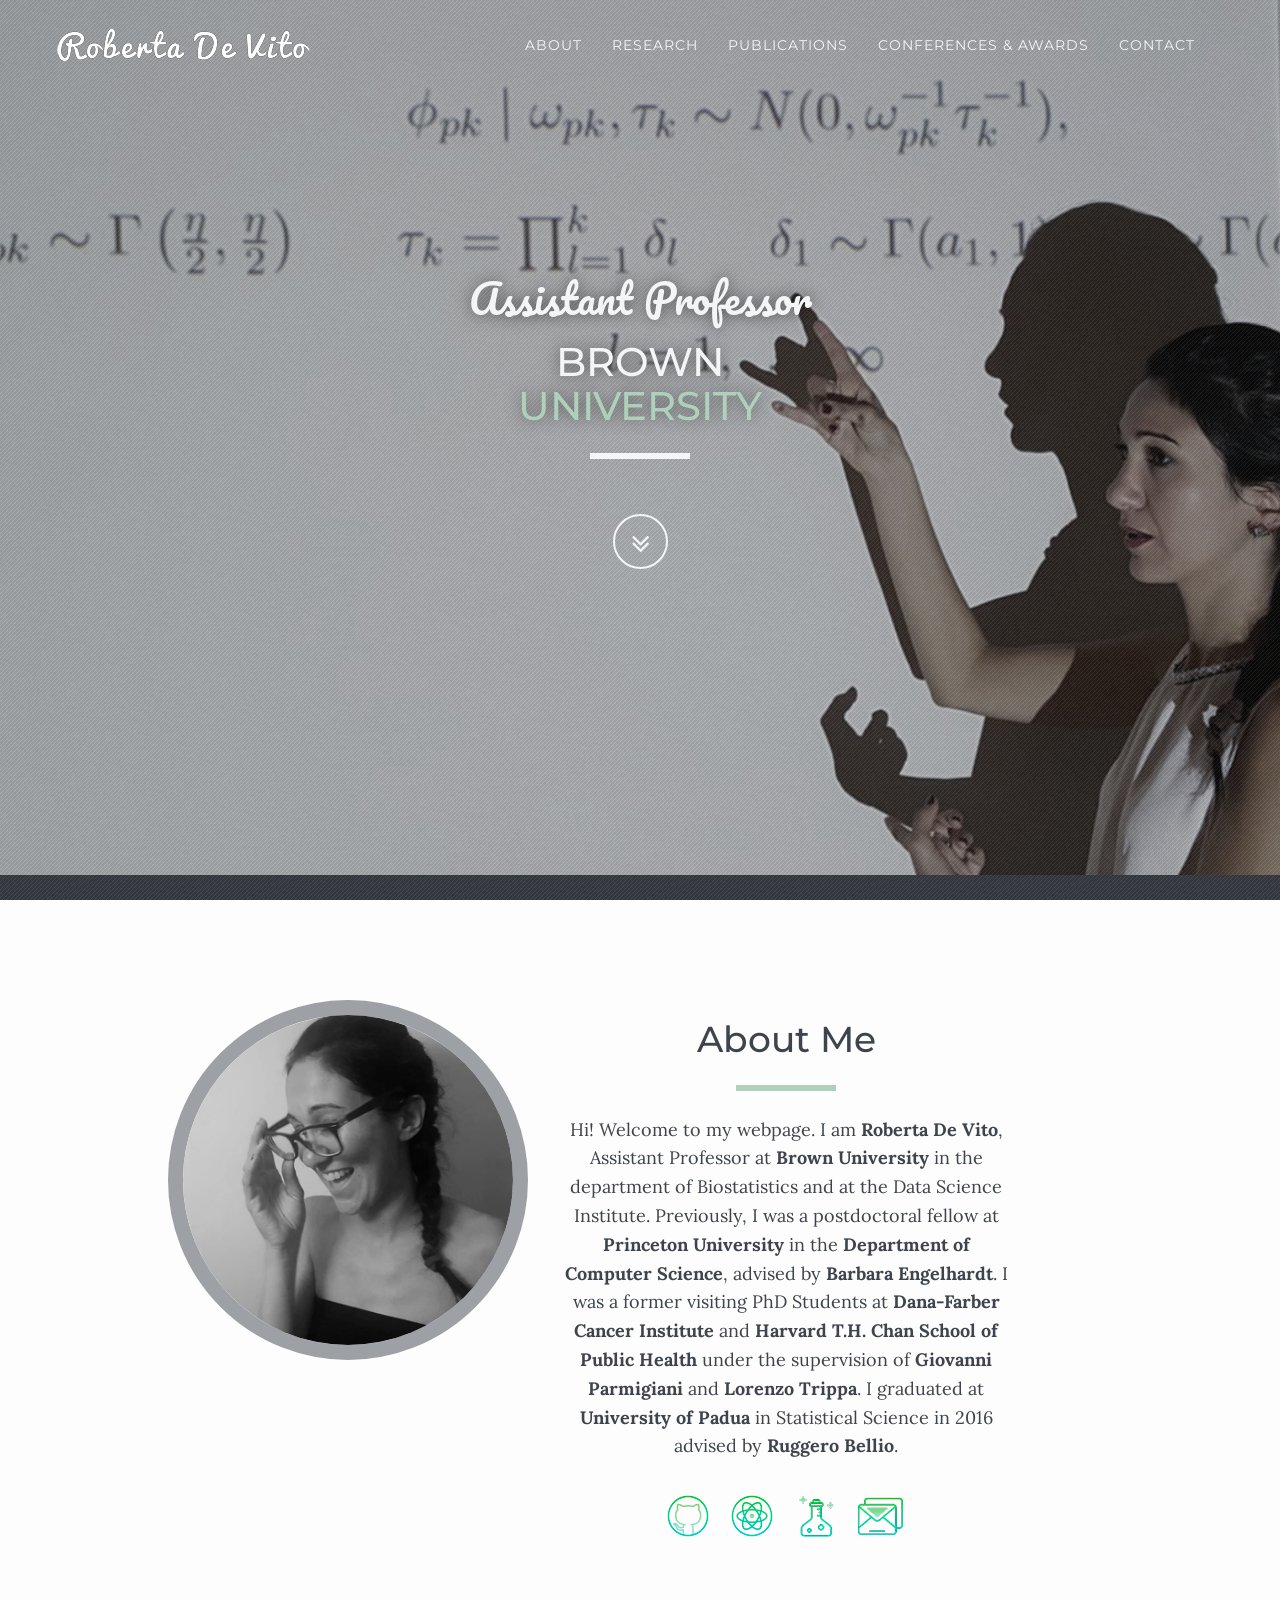
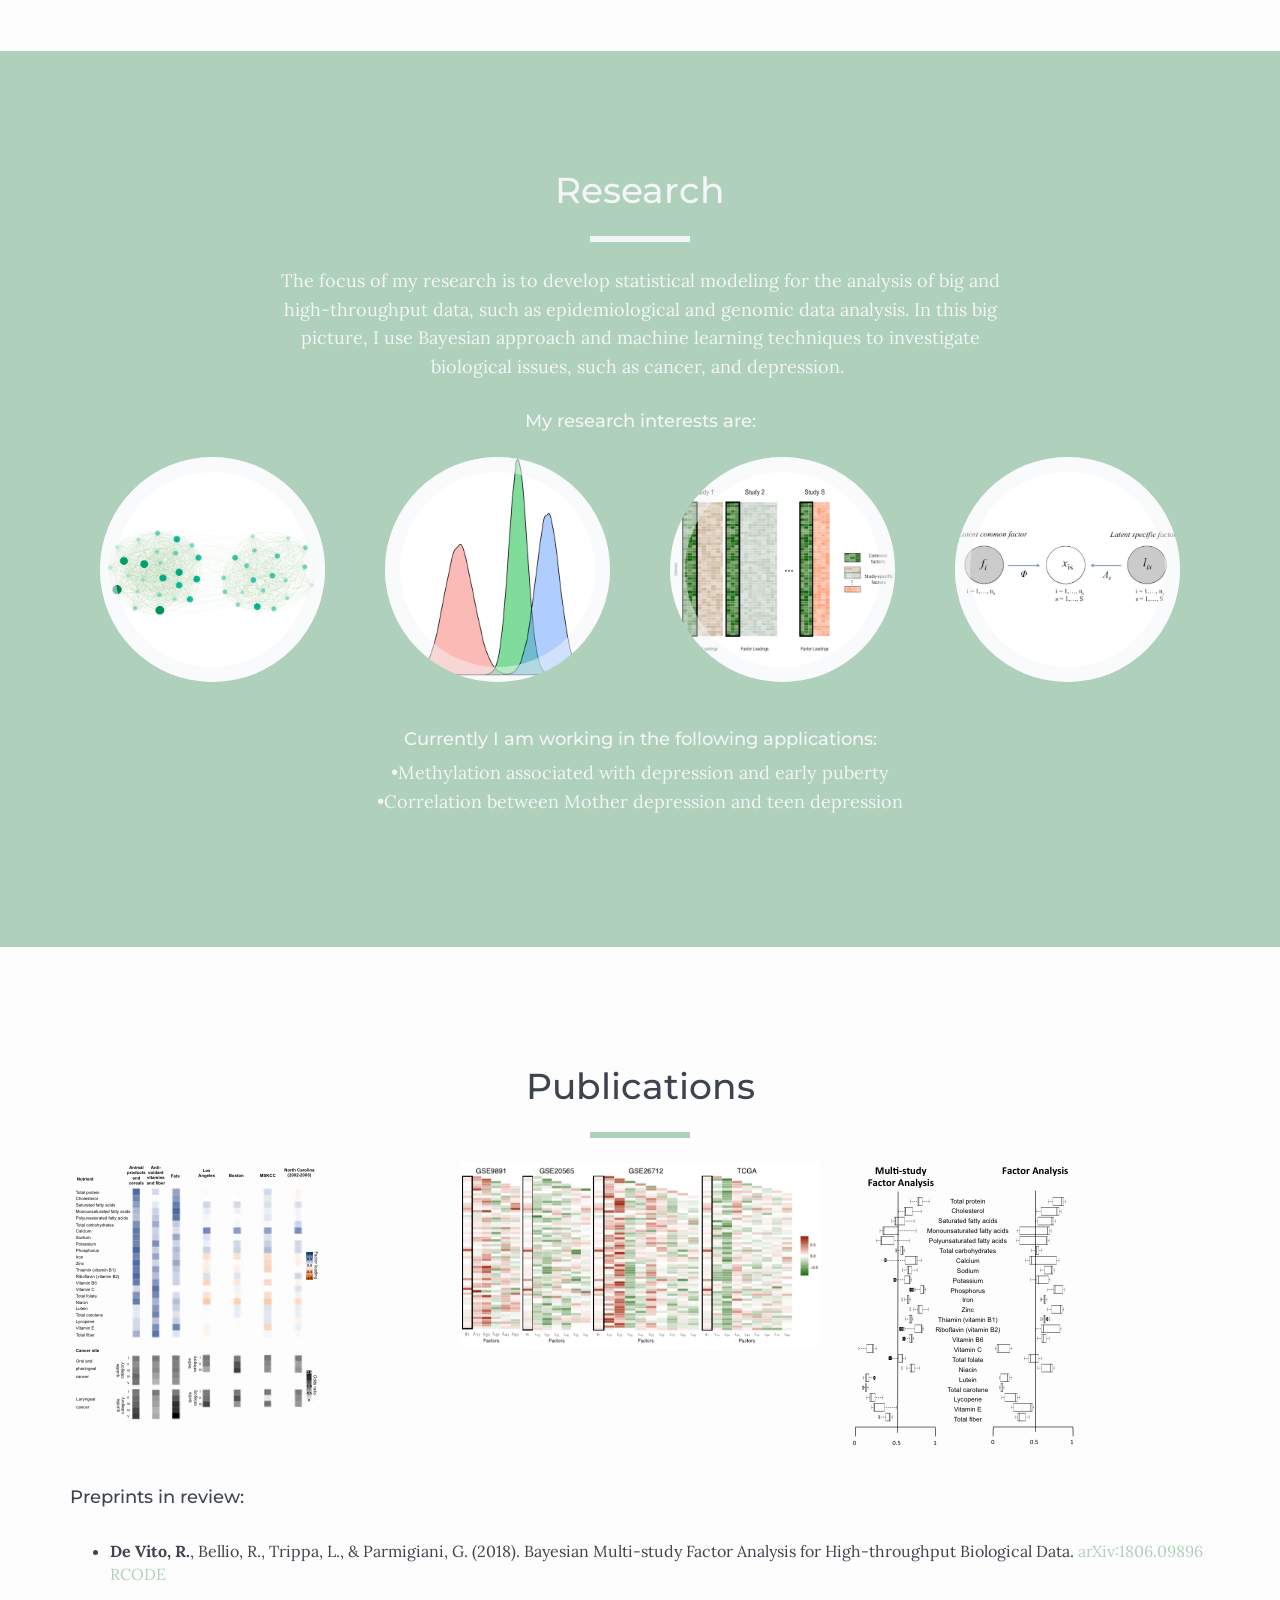
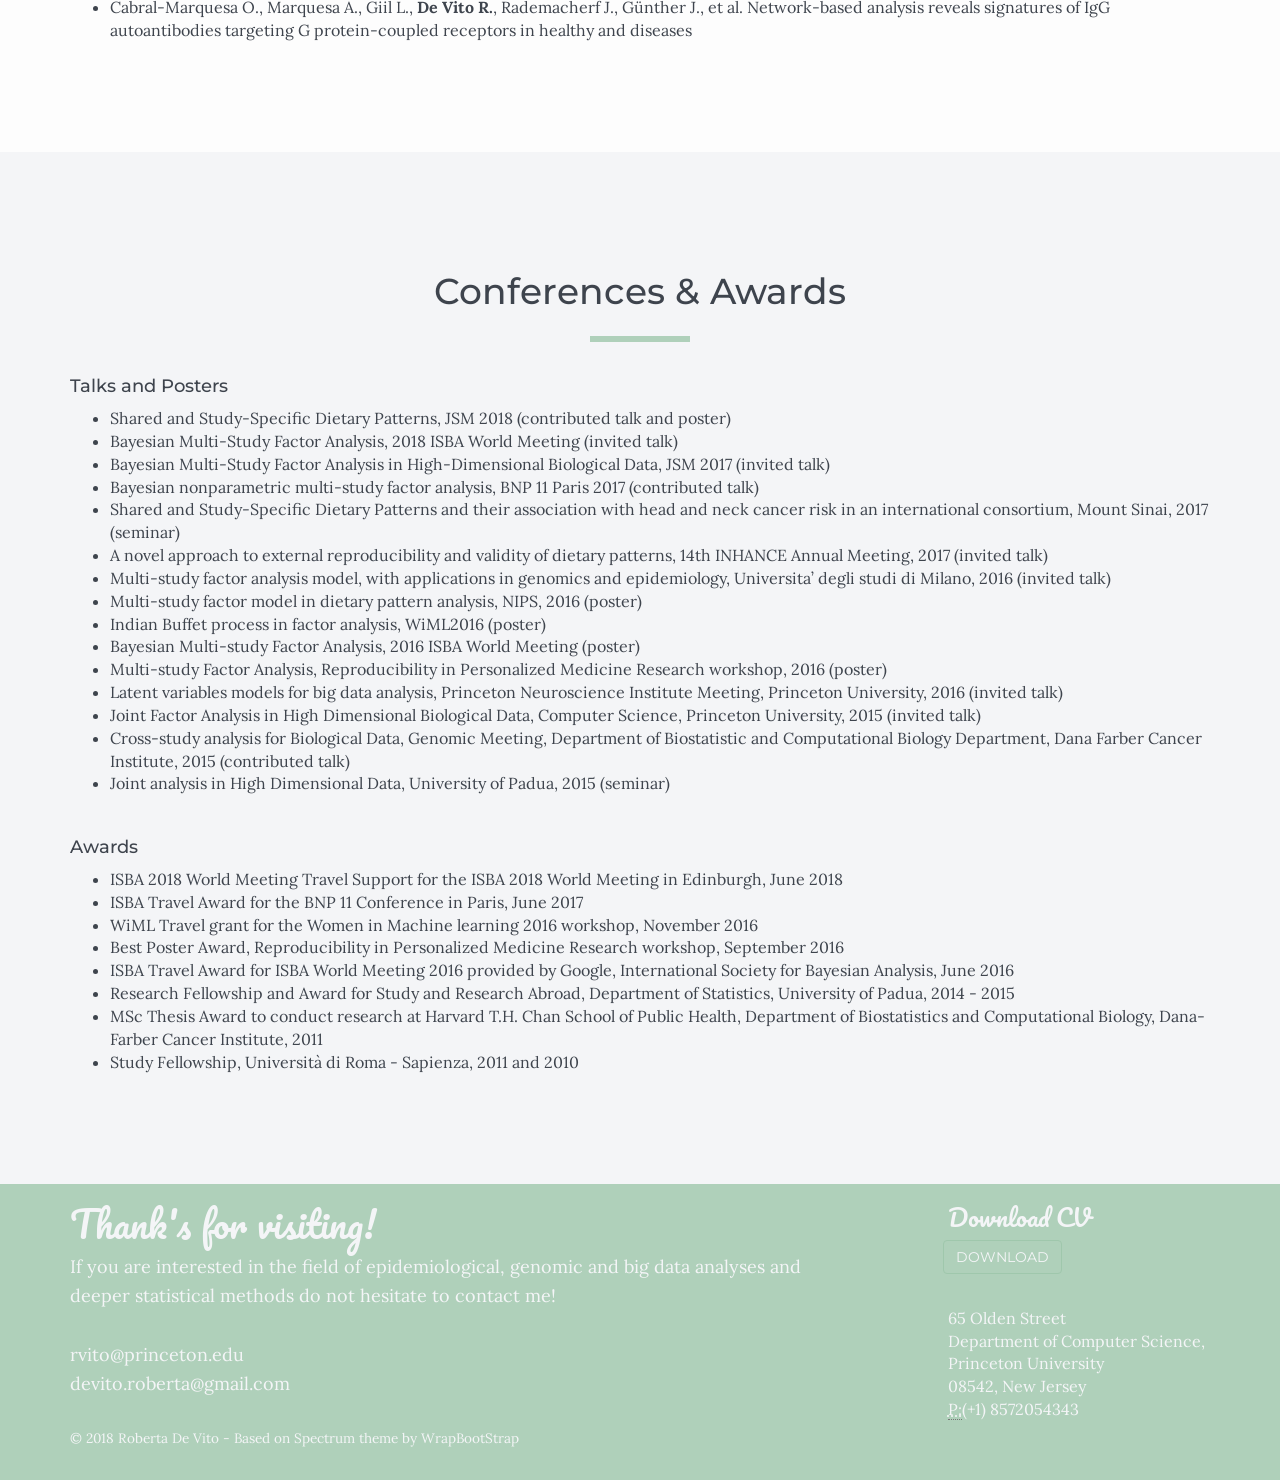
==== index.html @ c2907e1c "Update index.html change about me" ====
<!DOCTYPE html>
<html lang="en">
<head>

    <meta charset="utf-8">
    <meta name="viewport" content="width=device-width, initial-scale=1, maximum-scale=1, user-scalable=no">
    <meta name="description" content="">
    <meta name="author" content="">

    <title>Roberta De Vito</title>

    <!-- Bootstrap Core CSS -->
    <link href="assets/css/bootstrap/bootstrap.min.css" rel="stylesheet" type="text/css">

    <!-- Fonts -->
    <link href="assets/css/plugins/font-awesome/css/font-awesome.min.css" rel="stylesheet" type="text/css">
    <link href='http://fonts.googleapis.com/css?family=Lora:400,700,400italic,700italic' rel='stylesheet' type='text/css'>
    <link href='http://fonts.googleapis.com/css?family=Montserrat:400,700' rel='stylesheet' type='text/css'>
    <link href='http://fonts.googleapis.com/css?family=Pacifico' rel='stylesheet' type='text/css'>

    <!-- Retina Images Plugin -->
    <script src="assets/js/plugins/retina/retina.min.js"></script>
    
    <!-- Plugin CSS -->
    <link href="assets/css/plugins/hover/hover.min.css" rel="stylesheet">
    <link href="assets/css/plugins/owl.carousel/owl.carousel.css" rel="stylesheet">
    <link href="assets/css/plugins/owl.carousel/owl.theme.css" rel="stylesheet">
    <link href="assets/css/plugins/owl.carousel/owl.transitions.css" rel="stylesheet">
    <link href="assets/css/plugins/jquery.fs.wallpaper/jquery.fs.wallpaper.css" rel="stylesheet">
    <link href="assets/css/plugins/magnific-popup/magnific-popup.css" rel="stylesheet">

    <!-- Spectrum CSS -->
    <!-- Note: spectrum.css is the default blue theme. To use another theme, uncomment the one you want and delete the rest, including the default spectrum.css! -->
    <link href="assets/css/spectrum-seafoam.css" rel="stylesheet">

    <!-- HTML5 shim and Respond.js IE8 support of HTML5 elements and media queries -->
    <!--[if lt IE 9]>
      <script src="assets/js/html5shiv.js"></script>
      <script src="assets/js/respond.min.js"></script>
    <![endif]-->

</head>

<body id="page-top" data-spy="scroll" data-target=".navbar-fixed-top">

    <div id="wrapper">

        <nav class="navbar navbar-dark navbar-fixed-top" role="navigation">
            <div class="container">
                <div class="navbar-header page-scroll">
                    <button type="button" class="navbar-toggle" data-toggle="collapse" data-target=".navbar-main-collapse">
                        <i class="fa fa-bars"></i>
                    </button>
                    <a class="navbar-brand" href="#page-top">
                        <span class="logo">
                            <img src="assets/img/RobertaDeVito_Logo.png" alt="">
                        </span>
                    </a>
                </div>

                <!-- Collect the nav links, forms, and other content for toggling -->
                <div class="collapse navbar-collapse navbar-right navbar-main-collapse">
                    <ul class="nav navbar-nav">
                        <!-- Hidden li included to remove active class from about link when scrolled up past about section -->
                        <li class="hidden">
                            <a href="#page-top"></a>
                        </li>
                        <li class="page-scroll">
                            <a href="#about">About</a>
                        </li>
                        <li class="page-scroll">
                            <a href="#Research">Research</a>
                        </li>
                        <li class="page-scroll">
                            <a href="#Publications">Publications</a>
                        </li>
                        <li class="page-scroll">
                            <a href="#Conferences">Conferences & Awards</a>
                        </li>
                        <li class="page-scroll">
                            <a href="#contact">Contact</a>
                        </li>
                    </ul>
                </div>
                <!-- /.navbar-collapse -->
            </div>
            <!-- /.container -->
        </nav>

        <header class="intro-img intro-dark-bg" style="background-image: url(assets/img/RobertaDeVito_Home.jpg)" data-stellar-background-ratio="0.5">
            <div class="overlay"></div>
            <div class="intro-body" data-scrollreveal="move 0">
                <div class="container">
                    <div class="intro-welcome">Assistant Professor</div>
                    <br>
                    <h4 class="brand-heading"<span class="text-primary">Brown<br><span class="text-primary">University</span></h4>
                    <hr class="light">
                    <div class="carousel slide" data-ride="carousel">
                        <div class="carousel-inner">
                        </div>
                    </div>
                    <div class="page-scroll" data-scrollreveal="enter bottom after .6s">
                        <a href="#about" class="btn btn-scroll-light sink">
                            <i class="fa fa-angle-double-down below bottom center" aria-hidden="true">
                            </i>
                        </a>
                    </div>
                </div>
            </div>
        </header>

        <section id="about" class="about-2 bg-lighter">
            <div class="container">
                <div class="row" data-scrollreveal="enter left">
                    <div class="col-lg-4 col-lg-offset-1">
                        <img src="assets/img/RobertaDeVito_About.jpg" class="img-circle img-responsive img-centered dark-faded-border" alt="">
                    </div>
                    <div class="col-lg-5 text-center" data-scrollreveal="enter right">
                        <h2>About Me</h2>
                        <hr class="primary">
                        <p>Hi! Welcome to my webpage. I am <strong>Roberta De Vito</strong>, Assistant Professor at <strong>Brown University</strong> in the department of Biostatistics and at the Data Science Institute.<span class="Apple-converted-space">&nbsp;</span>Previously, I was a postdoctoral fellow at <strong>Princeton University</strong> in the <strong>Department of Computer Science</strong>, advised by <strong>Barbara Engelhardt</strong>.<span class="Apple-converted-space">&nbsp;</span>I was a former visiting PhD Students at <strong>Dana-Farber Cancer Institute</strong> and <strong>Harvard T.H. Chan School of Public Health</strong> under the supervision of <strong>Giovanni Parmigiani</strong> and <strong>Lorenzo Trippa</strong>.&nbsp;I graduated at <strong>University of Padua</strong> in Statistical Science in 2016 advised by <strong>Ruggero Bellio</strong>.</p>
                        <ul class="list-inline">
                            <li>
                                <a href="https://github.com/rdevito" target="_blank" rel="noopener"><img src="assets/img/Social Icons/icons8-github-50.png"/>
                                </a>
                            </li>
                            <li>
                                 <a href=" https://scholar.google.com/citations?hl=en&user=kxIAszkAAAAJ&view_op=list_works&gmla=AJsN-F6x5SF5dMn3B_jY3jmFe4JKlYK6yXjjvukzVjtoPGLghFYUNIM34_-dKAc-Q_QT3O4Nr_roDjX3Ah2K6p_CHR-PX59YK14986GeO7QDOeGHONb9ydQ" target="_blank" rel="noopener"><img src="assets/img/Social Icons/icons8-google-scholar-50.png"/>
                                </a>
                            </li>
                            <li>
                                 <a href=" https://www.google.com/amp/s/www.researchgate.net/profile/Roberta_De_Vito3/amp" target="_blank" rel="noopener"><img src="assets/img/Social Icons/icons8-test-tube-50.png"/>
                                </a>
                            </li>
                            <li>
                                 <a href="mailto:devito.roberta@gmail.com?Subject=Hello%20Roberta" target="_blank" rel="noopener"><img src="assets/img/Social Icons/icons8-secured-letter-50.png"/>
                                </a>
                            </li>
                        </ul>
                    </div>
                </div>
            </div>
        </section>

        <section id="Research" class="about-1 bg-primary">
            <div class="container">
                <div class="row">
                    <div class="col-lg-12 text-center">
                        <h2>Research</h2>
                        <hr class="light">
                    </div>
                </div>
                <div class="row">
                    <div class="col-lg-8 col-lg-offset-2 text-center">
                        <p>The focus of my research is to develop statistical modeling for the analysis of big and high-throughput data, such as epidemiological and genomic data analysis. In this big picture, I use Bayesian approach and machine learning techniques to investigate biological issues, such as cancer, and depression.<span class="Apple-converted-space">&nbsp;</span></p>
                        <h4 style="text-align: center;">My research interests are:</h4>
                    </div>
                </div>
                <div class="row">
                    <div class="col-lg-12">
                        <div id="about-1-carousel" class="text-center">
                            <div class="item about-img-1">
                                <div class="info">
                                    <!-- Mobile Fallback Image -->
                                    <img class="img-responsive img-circle visible-xs" src="assets/img/RobertaDeVito_MachineLearning.jpg" alt="">
                                    <!-- Name / Position / Social Links -->
                                    <h3>Machine Learning</h3>
                                </div>
                            </div>
                            <div class="item about-img-2">
                                <div class="info">
                                    <!-- Mobile Fallback Image -->
                                    <img class="img-responsive img-circle visible-xs" src="assets/img/RobertaDeVito_Bayesian_Analysis.jpg" alt="">
                                    <!-- Name / Position / Social Links -->
                                    <h3>Bayesian Analysis</h3>
                                </div>
                            </div>
                            <div class="item about-img-3">
                                <div class="info">
                                    <!-- Mobile Fallback Image -->
                                    <img class="img-responsive img-circle visible-xs" src="assets/img/RobertaDeVito_High_Dimensional_Data.jpg" alt="">
                                    <!-- Name / Position / Social Links -->
                                    <h3>High Dimensional Data</h3>
                                </div>
                            </div>
                            <div class="item about-img-4">
                                <div class="info">
                                    <!-- Mobile Fallback Image -->
                                    <img class="img-responsive img-circle visible-xs" src="assets/img/RobertaDeVito_Latent_Variable_Models.jpg" alt="">
                                    <!-- Name / Position / Social Links -->
                                   <h3>Latent Variable Models</h3>
                                </div>
                            </div>
                        </div>
                    </div>
                </div>
                <br/>
                <h4 style="text-align: center;">Currently I am working in the following applications:</h4>
                <p style="text-align: center;">•Methylation associated with depression and early puberty<br />•Correlation between Mother depression and teen depression</p>
            </div>
        </section>

        <section id="Publications" class="portfolio-1 bg-lighter">
            <div class="container">
                <div class="row">
                    <div class="col-lg-12 text-center" data-scrollreveal="move 0">
                        <h2>Publications</h2>
                        <hr class="primary">
                    </div>
                </div>
                <div class="row" data-scrollreveal="enter bottom">
                    <div class="isotope">
                         <div class="col-sm-4 portfolio-item print">
                            <a href="#portfolio-modal-3" class="portfolio-link" data-toggle="modal">
                                <div class="caption">
                                    <div class="caption-content">
                                    </div>
                                </div>
                                <img src="assets/img/paper2.png" class="img-centered" alt="">
                            </a>
                        </div>
                        <div class="col-sm-4 portfolio-item print">
                            <a href="#portfolio-modal-1" class="portfolio-link" data-toggle="modal">
                                <div class="caption">
                                    <div class="caption-content">
                                    </div>
                                </div>
                                <img src="assets/img/paper1.png" class="img-centered" alt="">
                            </a>
                        </div>
                       <div class="col-sm-4 portfolio-item graphic">
                            <a href="#portfolio-modal-2" class="portfolio-link" data-toggle="modal">
                                <div class="caption">
                                    <div class="caption-content">
                                    </div>
                                </div>
                                <img src="assets/img/paper3.png" class="img-centered" alt="">
                            </a>
                        </div>
                    </div>
                </div>
                <h4>Preprints in review:</h4>
                <br />
                <ul>
                <li><strong>De Vito, R.</strong>, Bellio, R., Trippa, L., &amp; Parmigiani, G. (2018). Bayesian Multi-study Factor Analysis for High-throughput Biological Data. <a href="https://arxiv.org/abs/1806.09896">arXiv:1806.09896<br /></a> <a href="https://github.com/rdevito/MSFA" target="_blank" rel="noopener">RCODE</a> </li>
                </ul>
                <ul>
                <li>Cabral-Marquesa O., Marquesa A., Giil L., <strong>De Vito R.</strong>, Rademacherf J., G&uuml;nther J., et al. Network-based analysis reveals signatures of IgG autoantibodies targeting G protein-coupled receptors in healthy and diseases</li>
                </ul>
            </div>
        </section>
        
        <section id="Conferences" class="portfolio-2">
            <div class="container">
                <div class="row">
                    <div class="col-lg-12 text-center">
                        <h2 class="section-heading">Conferences & Awards</h2>
                        <hr class="primary">
                    </div>
                    <div class="col-lg-12">
                       <h4>Talks and Posters</h4>
<ul>
<li>Shared and Study-Specific Dietary Patterns, JSM 2018 (contributed talk and poster)</li>
<li>Bayesian Multi-Study Factor Analysis, 2018 ISBA World Meeting (invited talk)</li>
<li>Bayesian Multi-Study Factor Analysis in High-Dimensional Biological Data, JSM 2017 (invited talk)</li>
<li>Bayesian nonparametric multi-study factor analysis, BNP 11 Paris 2017 (contributed talk)</li>
<li>Shared and Study-Specific Dietary Patterns and their association with head and neck cancer risk in an international consortium, Mount Sinai, 2017 (seminar)</li>
<li>A novel approach to external reproducibility and validity of dietary patterns, 14th INHANCE Annual Meeting, 2017 (invited talk)</li>
<li>Multi-study factor analysis model, with applications in genomics and epidemiology,&nbsp;Universita&rsquo; degli studi di Milano, 2016 (invited talk)</li>
<li>Multi-study factor model in dietary pattern analysis, NIPS, 2016 (poster)</li>
<li>Indian Buffet process in factor analysis, WiML2016 (poster)</li>
<li>Bayesian Multi-study Factor Analysis, 2016 ISBA World Meeting (poster)</li>
<li>Multi-study Factor Analysis, Reproducibility in Personalized Medicine Research workshop, 2016 (poster)</li>
<li>Latent variables models for big data analysis, Princeton Neuroscience Institute Meeting, Princeton University, 2016 (invited talk)</li>
<li>Joint Factor Analysis in High Dimensional Biological Data, Computer Science, Princeton University, 2015 (invited talk)</li>
<li>Cross-study analysis for Biological Data, Genomic Meeting, Department of Biostatistic and Computational Biology Department, Dana Farber Cancer Institute, 2015 (contributed talk)</li>
<li>Joint analysis in High Dimensional Data, University of Padua, 2015 (seminar)</li>
</ul>
                          <br />
                        <h4>Awards</h4>
<ul>
<li>ISBA 2018 World Meeting Travel Support for the ISBA 2018 World Meeting in Edinburgh, June 2018</li>
<li>ISBA Travel Award for the BNP 11 Conference in Paris, June 2017</li>
<li>WiML Travel grant for the Women in Machine learning 2016 workshop, November 2016</li>
<li>Best Poster Award, Reproducibility in Personalized Medicine Research workshop, September 2016</li>
<li>ISBA Travel Award for ISBA World Meeting 2016 provided by Google, International Society for Bayesian Analysis, June 2016</li>
<li>Research Fellowship and Award for Study and Research Abroad, Department of Statistics, University of Padua, 2014 - 2015</li>
<li>MSc Thesis Award to conduct research at Harvard T.H. Chan School of Public Health, Department of Biostatistics and Computational Biology, Dana-Farber Cancer Institute, 2011</li>
<li>Study Fellowship, Universit&agrave; di Roma - Sapienza, 2011 and 2010</li>
</ul>
                </div>
               </div>
            </div>
        </section>

         <footer class="bg-primary" section id="contact">
            <div class="container">
                <div class="row">
                    <div class="col-md-8">
                        <h2 class="script">Thank's for visiting!</h2>
                        <p>If you are interested in the field of epidemiological, genomic and big data analyses and deeper statistical methods do not hesitate to contact me!</p>
                        <p>rvito@princeton.edu<br>devito.roberta@gmail.com</p>
                        <p class="small">&copy; 2018 Roberta De Vito - Based on Spectrum theme by WrapBootStrap</p>
                    </div>
                    <div class="col-md-3 col-md-offset-1">
                        <h3 class="script">Download CV</h3>
                        <ul class="list-inline">
                            <a href="https://www.dropbox.com/s/46nly2ewdd9c3ku/Roberta%20deVito_CV.pdf?dl=0" <button type="button" class="btn btn-primary">Download</button></a>
                        </ul>
                        <address>
                            <br>65 Olden Street
                            <br> Department of Computer Science, Princeton University
                            <br>08542, New Jersey
                            <br>
                            <abbr title="Phone">P:</abbr>(+1) 8572054343
                        </address>
                    </div>
                </div>
            </div>
        </footer>

    </div>

    <!-- Standard Portfolio Modal - Images and Text -->
    <div id="portfolio-modal-1" class="portfolio-modal modal fade" tabindex="-1" role="dialog" aria-hidden="true">
        <div class="modal-content">
            <div class="close-modal" data-dismiss="modal">
                <div class="lr">
                    <div class="rl">
                    </div>
                </div>
            </div>
            <div class="container">
                <div class="row first">
                    <div class="col-lg-12">
                        <h2 class="page-header">Multi-study Factor Analysis</h2>
                    </div>
                </div>
                <div class="row">
                    <div class="col-md-8">
                        <div id="project-details-carousel" class="owl-carousel owl-theme">

                            <div class="item">
                                <img src="assets/img/paper1.png" alt="">
                            </div>
                        </div>
                    </div>
                </div>
                <div class="row">
                    <div class="col-md-8">
                        <h3>Project Details:</h3>
                        <ul class="list-unstyled project-details">
                            <li>
                               <p>De Vito, R., Bellio, R., Trippa, L., &amp; Parmigiani, G. (2018).<br />Multi-study factor analysis.&nbsp;<em>Biometrics<br /></em><a href="https://github.com/rdevito/MSFA" target="_blank" rel="noopener">RCODE</a></p>
                        </ul>
                    </div>
                </div>
            </div>
        </div>
    </div>

 <div id="portfolio-modal-3" class="portfolio-modal modal fade" tabindex="-1" role="dialog" aria-hidden="true">
        <div class="modal-content">
            <div class="close-modal" data-dismiss="modal">
                <div class="lr">
                    <div class="rl">
                    </div>
                </div>
            </div>
            <div class="container">
                <div class="row first">
                    <div class="col-lg-12">
                        <h2 class="page-header">Shared and study-specific dietary Patterns and Head and Neck Cancer Risk in an International Consortium</h2>
                    </div>
                </div>
                <div class="row">
                    <div class="col-md-8">
                                <img src="assets/img/paper2.png" alt="">
                            </div>
                        </div>
                <div class="row">
                    <div class="col-md-8">
                        <h3>Project Details:</h3>
                        <ul class="list-unstyled project-details">
                            <li>
                                <p><strong>De Vito, R.</strong>, et al. (2018) Shared and study-specific<span class="Apple-converted-space">&nbsp;</span>dietary patterns and head and neck cancer risk&nbsp;in an international consortium.&nbsp;<em>Epidemiology</em></p>
                        </ul>
                    </div>
                </div>
            </div>
        </div>
    </div>

    <!-- Standard Portfolio Modal - Video and Text -->
    <div id="portfolio-modal-2" class="portfolio-modal modal fade" tabindex="-1" role="dialog" aria-hidden="true">
        <div class="modal-content">
            <div class="close-modal" data-dismiss="modal">
                <div class="lr">
                    <div class="rl">
                    </div>
                </div>
            </div>
            <div class="container">
                <div class="row first">
                    <div class="col-lg-12">
                        <h2 class="page-header">Shared and study-specific dietary patterns: A Novel Approach to Replicability and Validity</h2>
                    </div>
                </div>
                <div class="row">
                    <div class="col-md-8">
                         <img src="assets/img/paper3.png" alt="">
                    </div>
                </div>
                <div class="row">
                    <div class="col-md-8">
                        <h3>Project Details:</h3>
                        <ul class="list-unstyled project-details">
                            <li>
                                <p><strong>De Vito, R.</strong>, et al. (2018) Shared and Study-Specific&nbsp;Dietary Patterns:<br />A Novel Approach to Replicability<span class="Apple-converted-space">&nbsp;</span>and Validity.<br />Proceedings of the Joint Statistical meeting 2018, ASA</p>
                        </ul>
                    </div>
                </div>
            </div>
        </div>
    </div>

    <!-- Core JavaScript Files -->
    <script src="assets/js/jquery-1.10.2.js"></script>
    <script src="assets/js/bootstrap/bootstrap.min.js"></script>
    <script src="assets/js/modernizr.custom.js"></script>

    <!-- Plugin JavaScript Files -->
    <script src="assets/js/plugins/jquery.easing/jquery.easing.1.3.js"></script>
    <script src="assets/js/plugins/jquery.fitvids/jquery.fitvids.js"></script>
    <script src="assets/js/plugins/jquery.fs.wallpaper/jquery.fs.wallpaper.min.js"></script>
    <script src="assets/js/plugins/jquery.magnific-popup/jquery.magnific-popup.min.js"></script>
    <script src="assets/js/plugins/jquery.tubular/jquery.tubular.1.0.js"></script>
    <script src="assets/js/plugins/owl.carousel/owl.carousel.min.js"></script>
    <script src="assets/js/plugins/scrollReveal/scrollReveal.js"></script>
    <script src="assets/js/plugins/stellar/stellar.js"></script>
    <script src="assets/js/plugins/SmoothScroll/SmoothScroll.js"></script>
    <script src="assets/js/plugins/jqBootstrapValidation/jqBootstrapValidation.js"></script>
    <script src="assets/js/contact_me.js"></script>
    <script src="assets/js/plugins/isotope/isotope.pkgd.min.js"></script>

    <!-- Spectrum JavaScript Files -->
    <script src="assets/js/spectrum.nav.js"></script>
    <script src="assets/js/spectrum.js"></script>

</body>

</html>
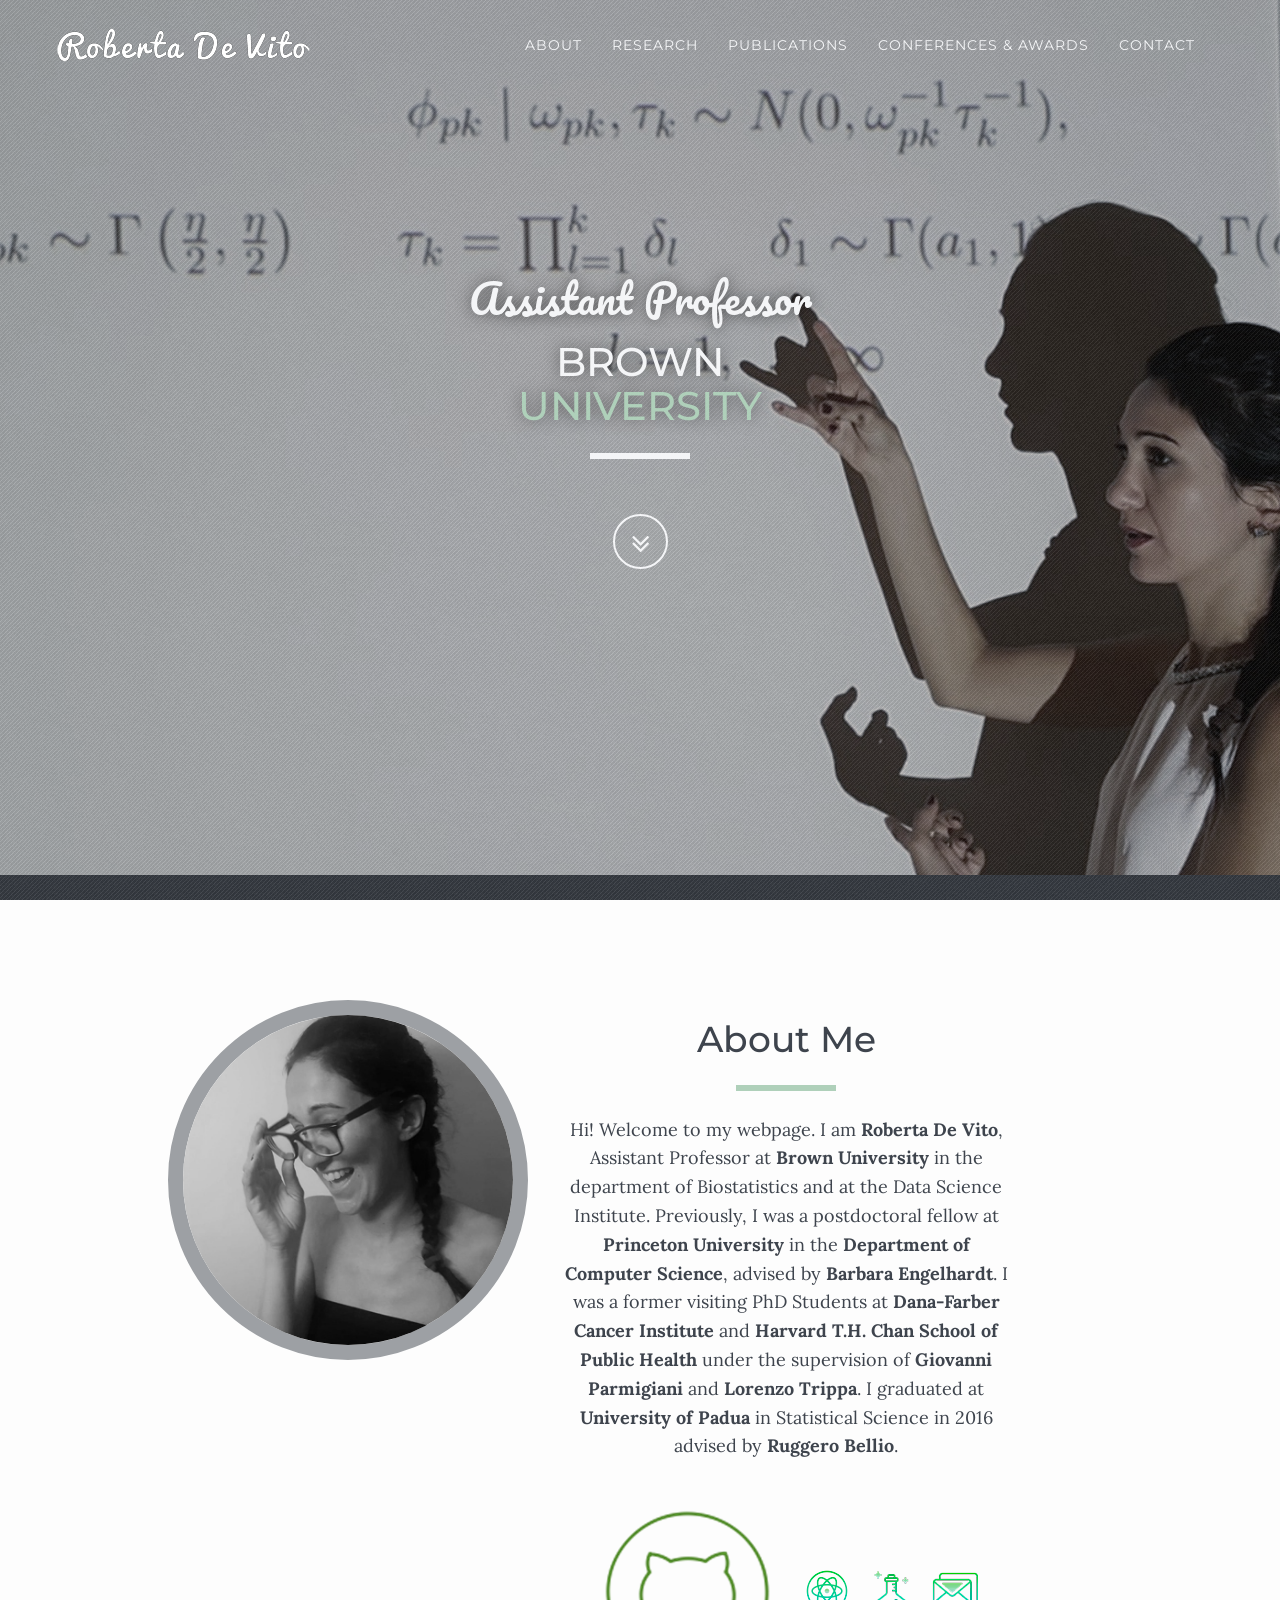
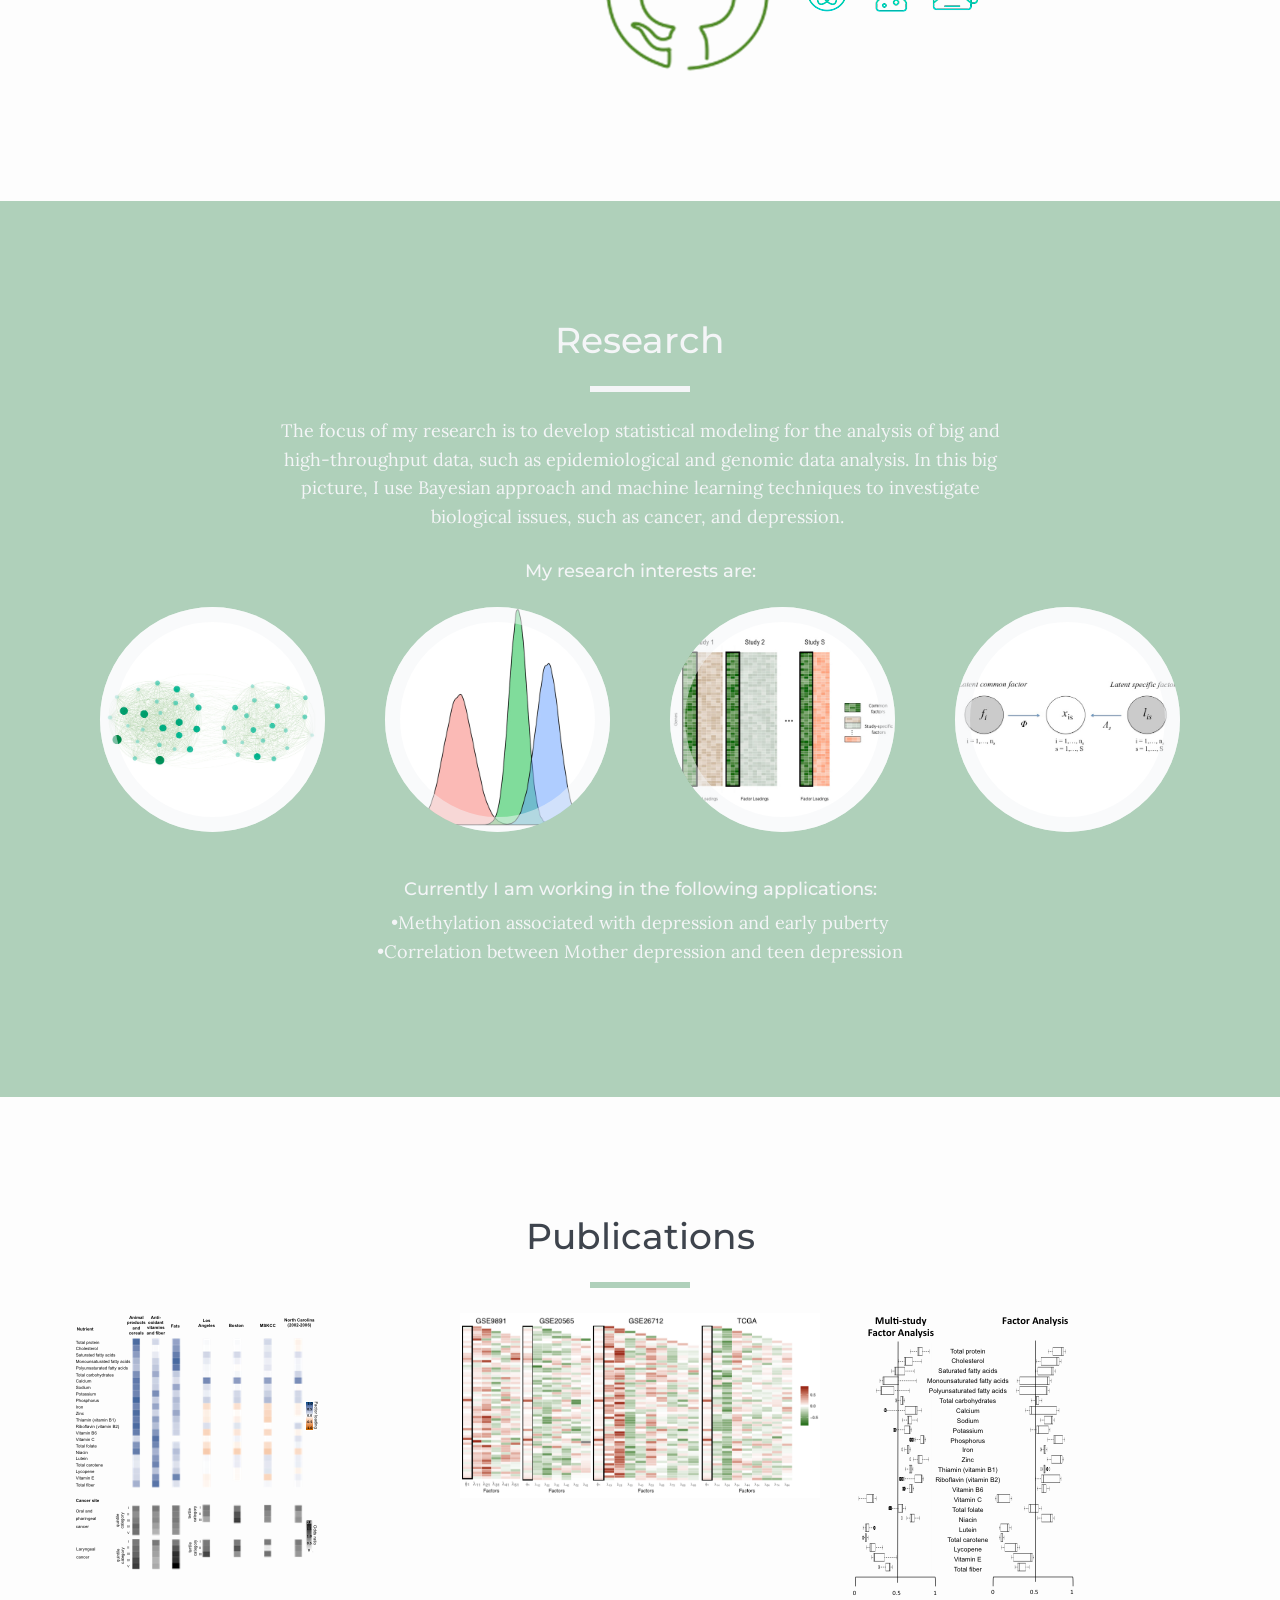
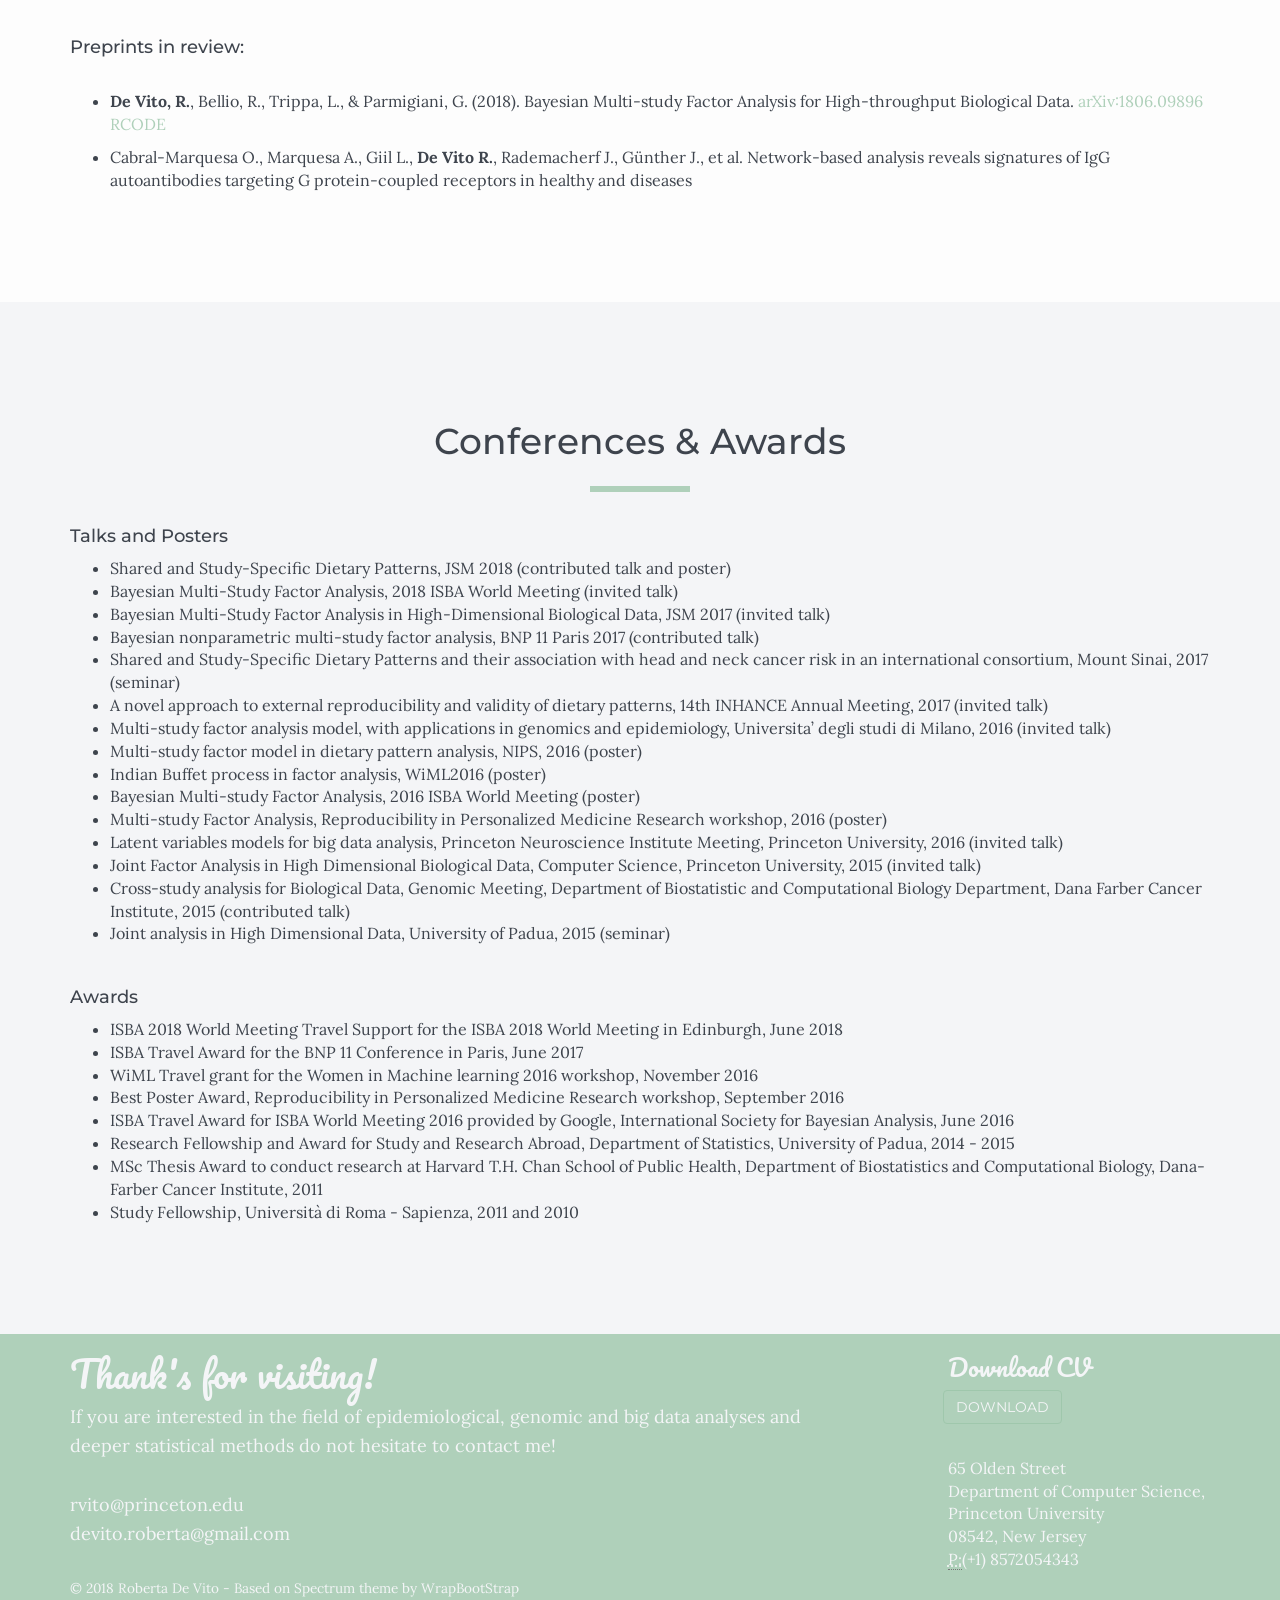
==== commit 2fa73d62: "Update index.html test for github icon" ====
--- a/index.html
+++ b/index.html
@@ -121,7 +121,7 @@
                         <p>Hi! Welcome to my webpage. I am <strong>Roberta De Vito</strong>, Assistant Professor at <strong>Brown University</strong> in the department of Biostatistics and at the Data Science Institute.<span class="Apple-converted-space">&nbsp;</span>Previously, I was a postdoctoral fellow at <strong>Princeton University</strong> in the <strong>Department of Computer Science</strong>, advised by <strong>Barbara Engelhardt</strong>.<span class="Apple-converted-space">&nbsp;</span>I was a former visiting PhD Students at <strong>Dana-Farber Cancer Institute</strong> and <strong>Harvard T.H. Chan School of Public Health</strong> under the supervision of <strong>Giovanni Parmigiani</strong> and <strong>Lorenzo Trippa</strong>.&nbsp;I graduated at <strong>University of Padua</strong> in Statistical Science in 2016 advised by <strong>Ruggero Bellio</strong>.</p>
                         <ul class="list-inline">
                             <li>
-                                <a href="https://github.com/rdevito" target="_blank" rel="noopener"><img src="assets/img/Social Icons/icons8-github-50.png"/>
+                                <a href="https://github.com/rdevito" target="_blank" rel="noopener"><img src="assets/img/Social Icons/icons2-github-50.png"/>
                                 </a>
                             </li>
                             <li>
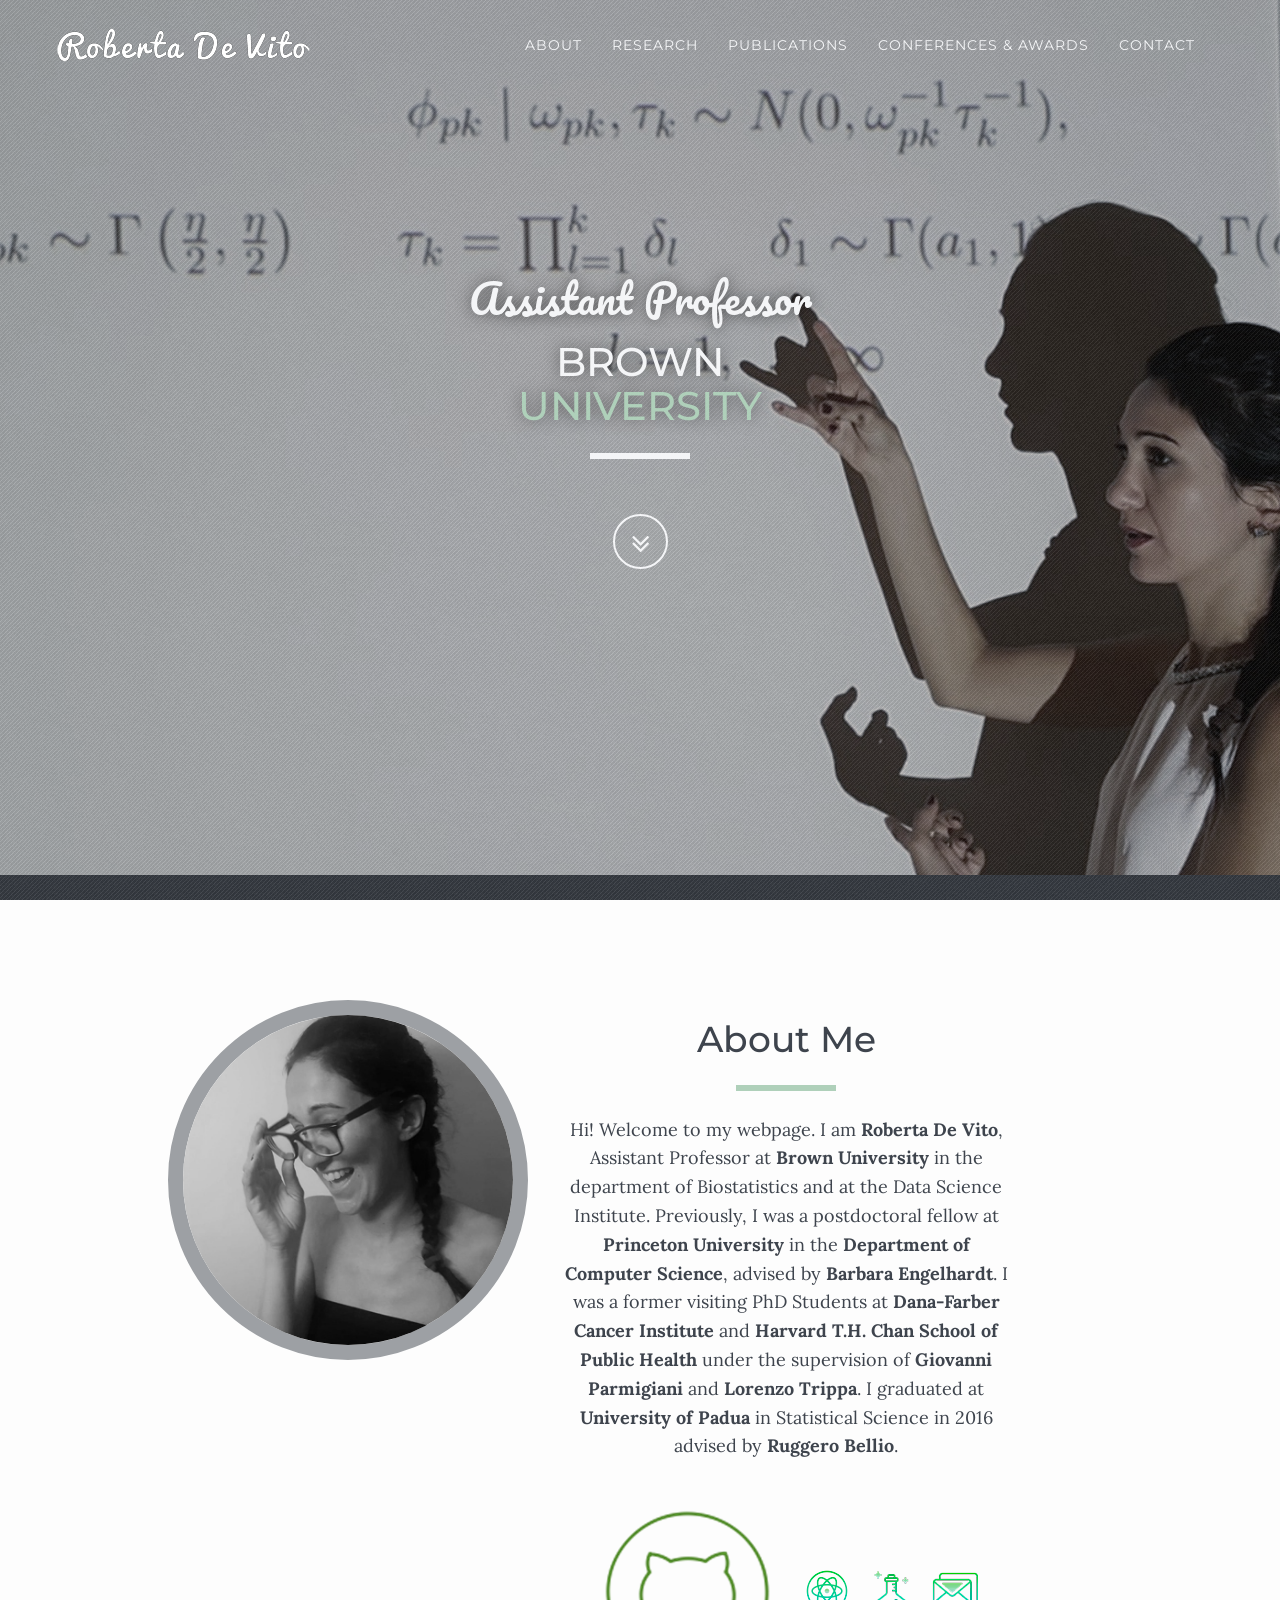
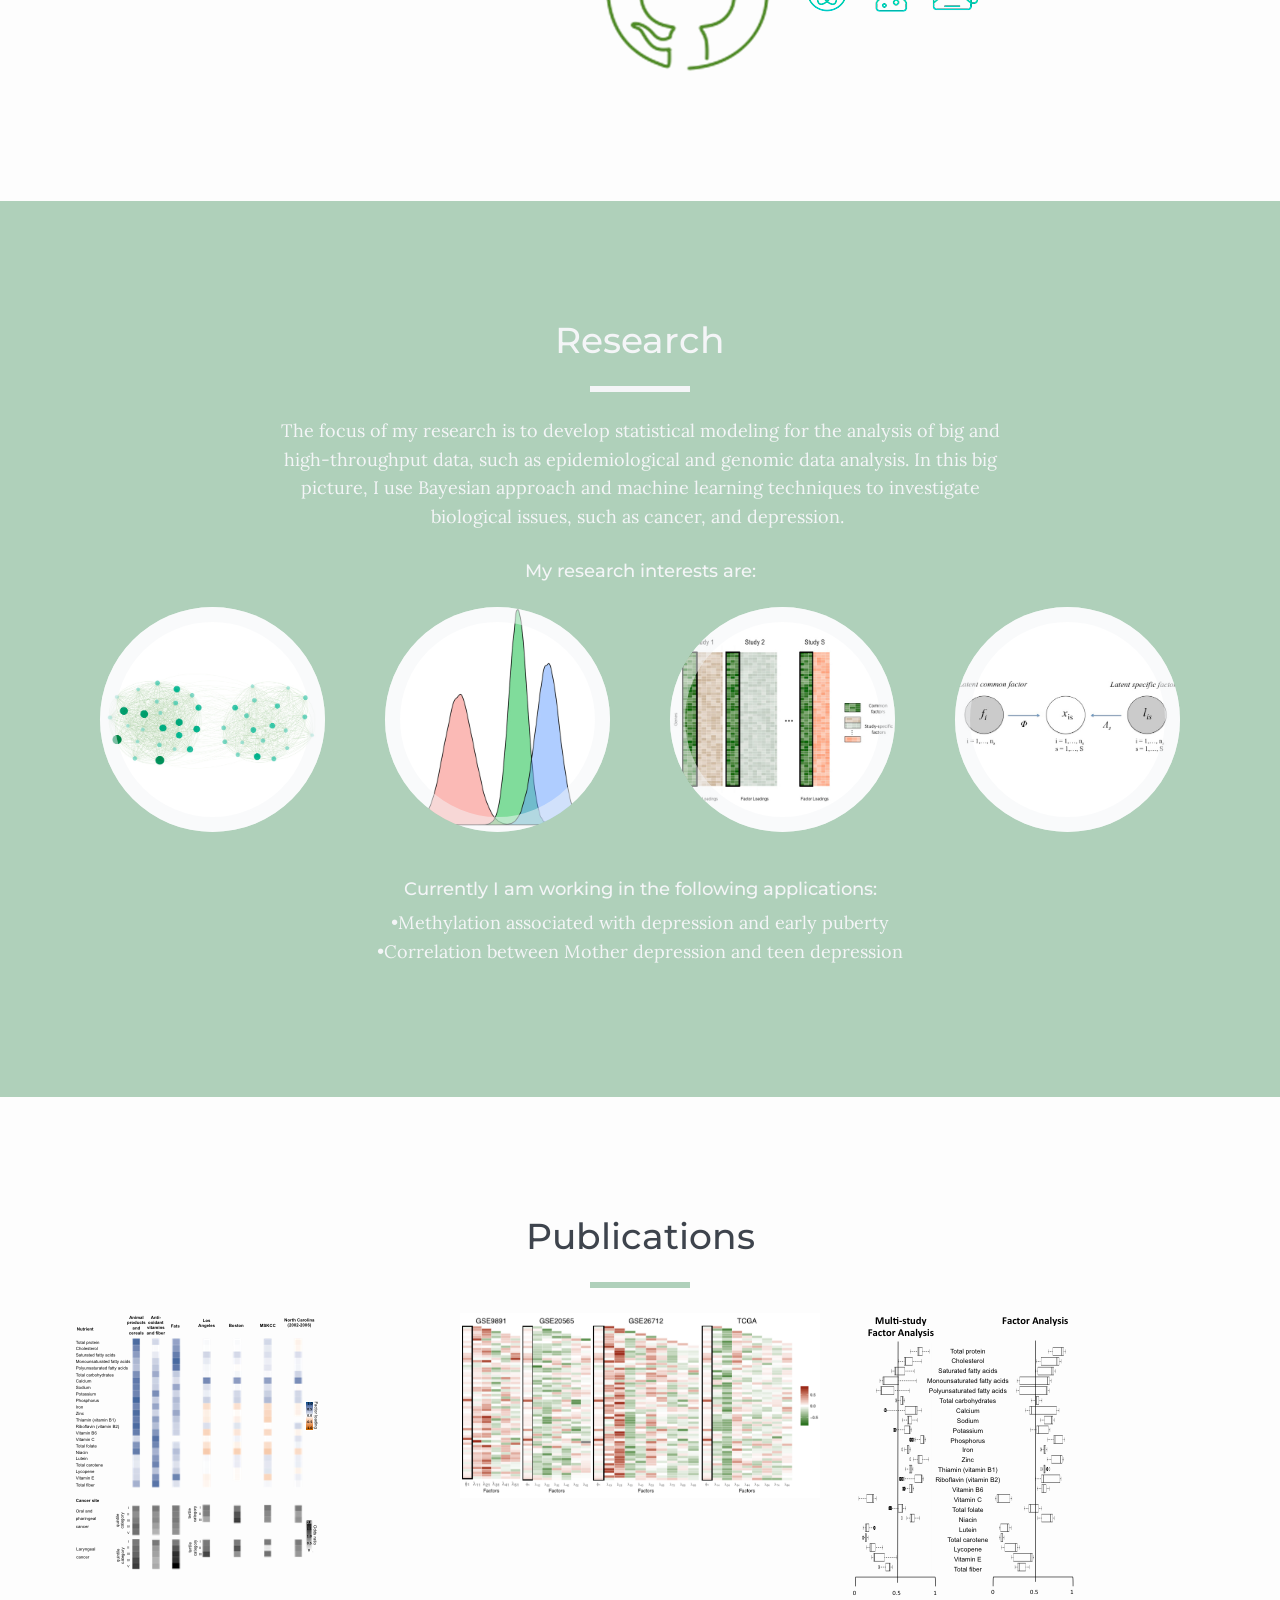
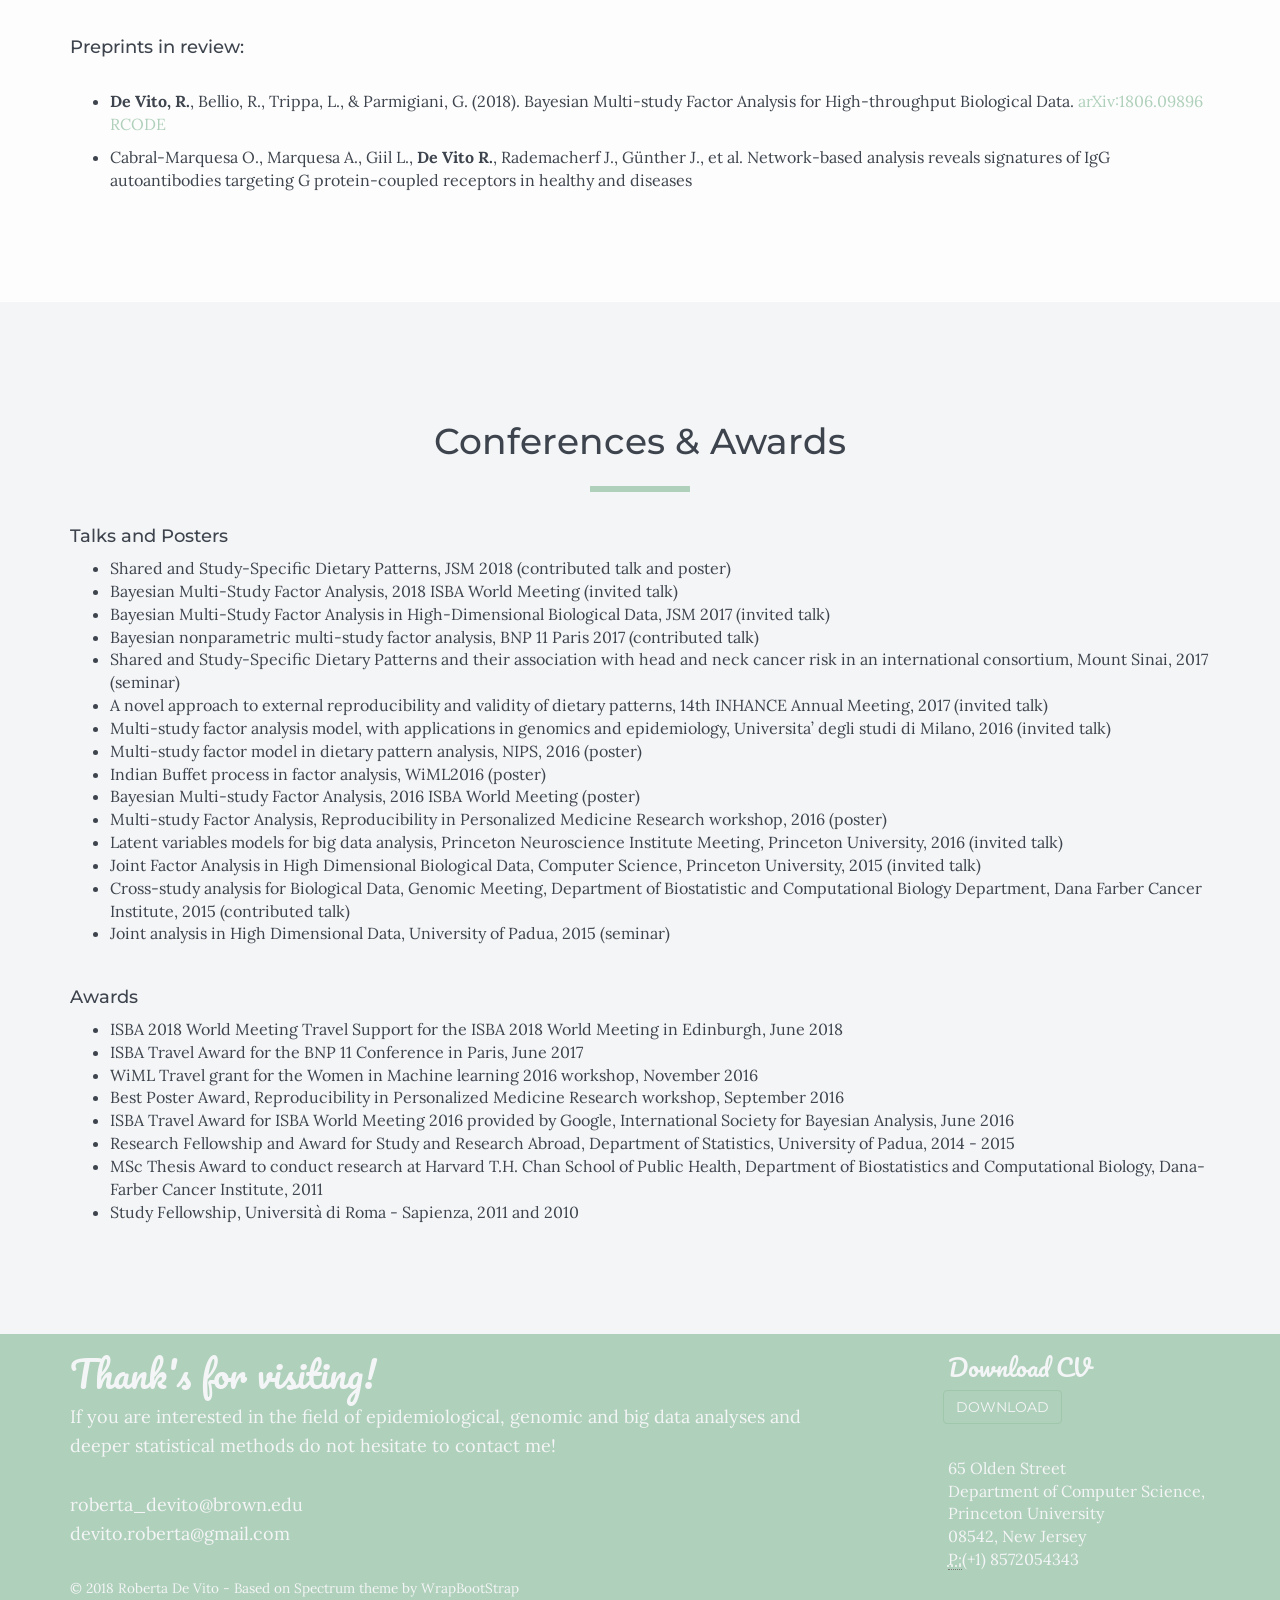
==== commit 20f9cea9: "Update index.html change princeton to brown e-mail" ====
--- a/index.html
+++ b/index.html
@@ -299,13 +299,13 @@
                     <div class="col-md-8">
                         <h2 class="script">Thank's for visiting!</h2>
                         <p>If you are interested in the field of epidemiological, genomic and big data analyses and deeper statistical methods do not hesitate to contact me!</p>
-                        <p>rvito@princeton.edu<br>devito.roberta@gmail.com</p>
+                        <p>roberta_devito@brown.edu<br>devito.roberta@gmail.com</p>
                         <p class="small">&copy; 2018 Roberta De Vito - Based on Spectrum theme by WrapBootStrap</p>
                     </div>
                     <div class="col-md-3 col-md-offset-1">
                         <h3 class="script">Download CV</h3>
                         <ul class="list-inline">
-                            <a href="https://www.dropbox.com/s/46nly2ewdd9c3ku/Roberta%20deVito_CV.pdf?dl=0" <button type="button" class="btn btn-primary">Download</button></a>
+                            <a href="https://www.dropbox.com/h?preview=RobertaDeVito_CV.pdf" <button type="button" class="btn btn-primary">Download</button></a>
                         </ul>
                         <address>
                             <br>65 Olden Street
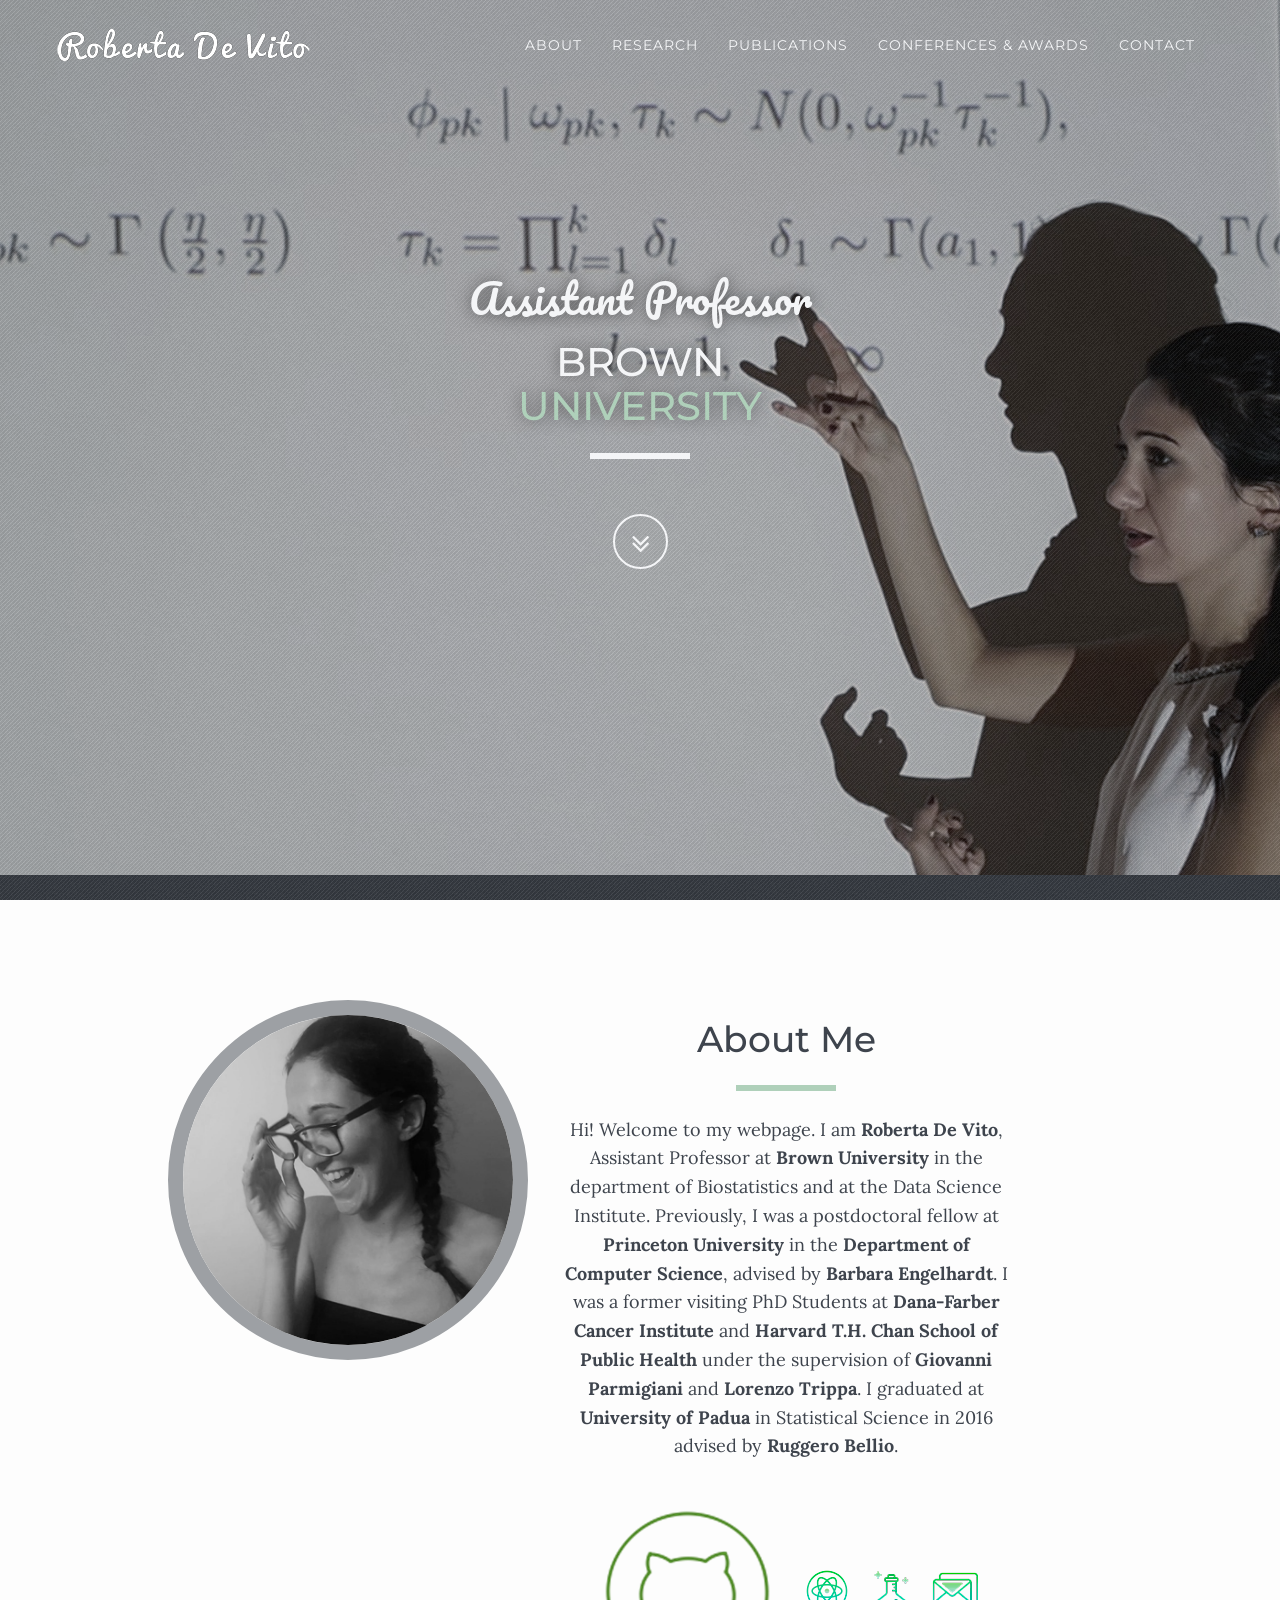
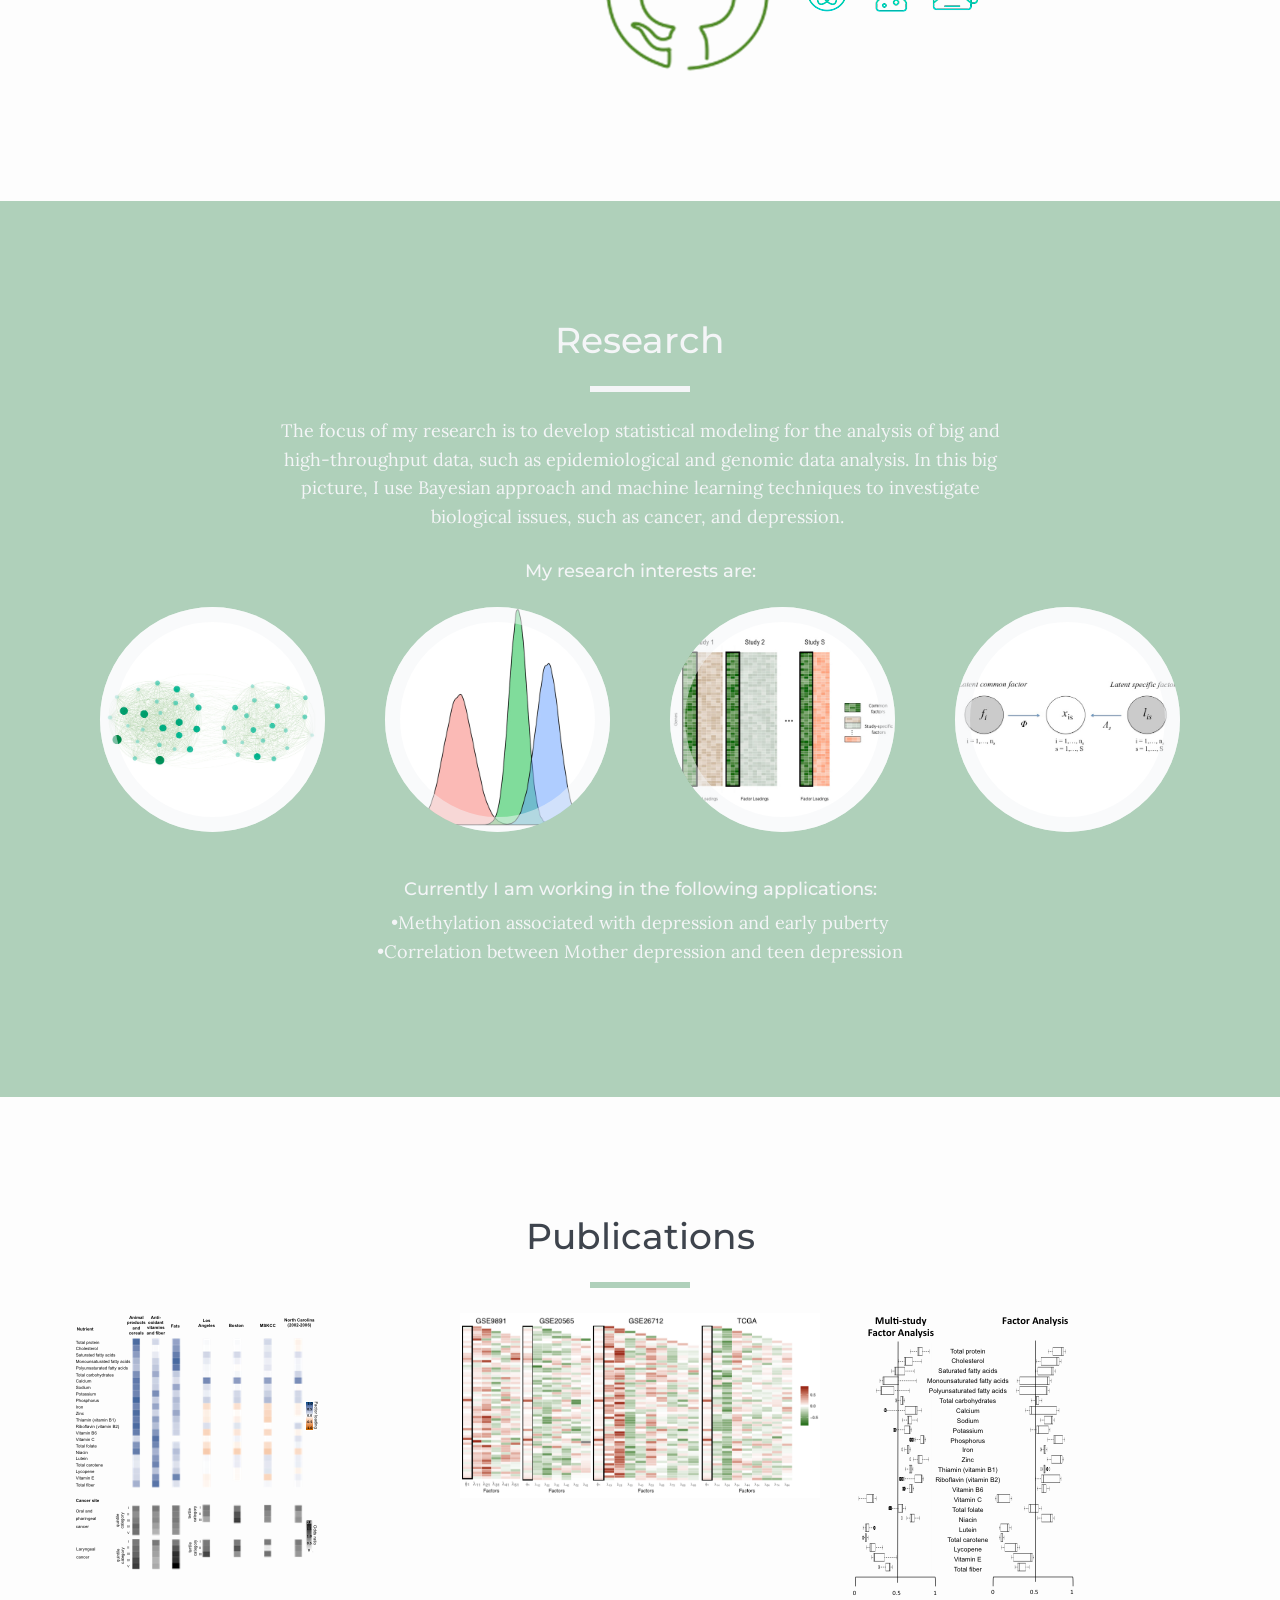
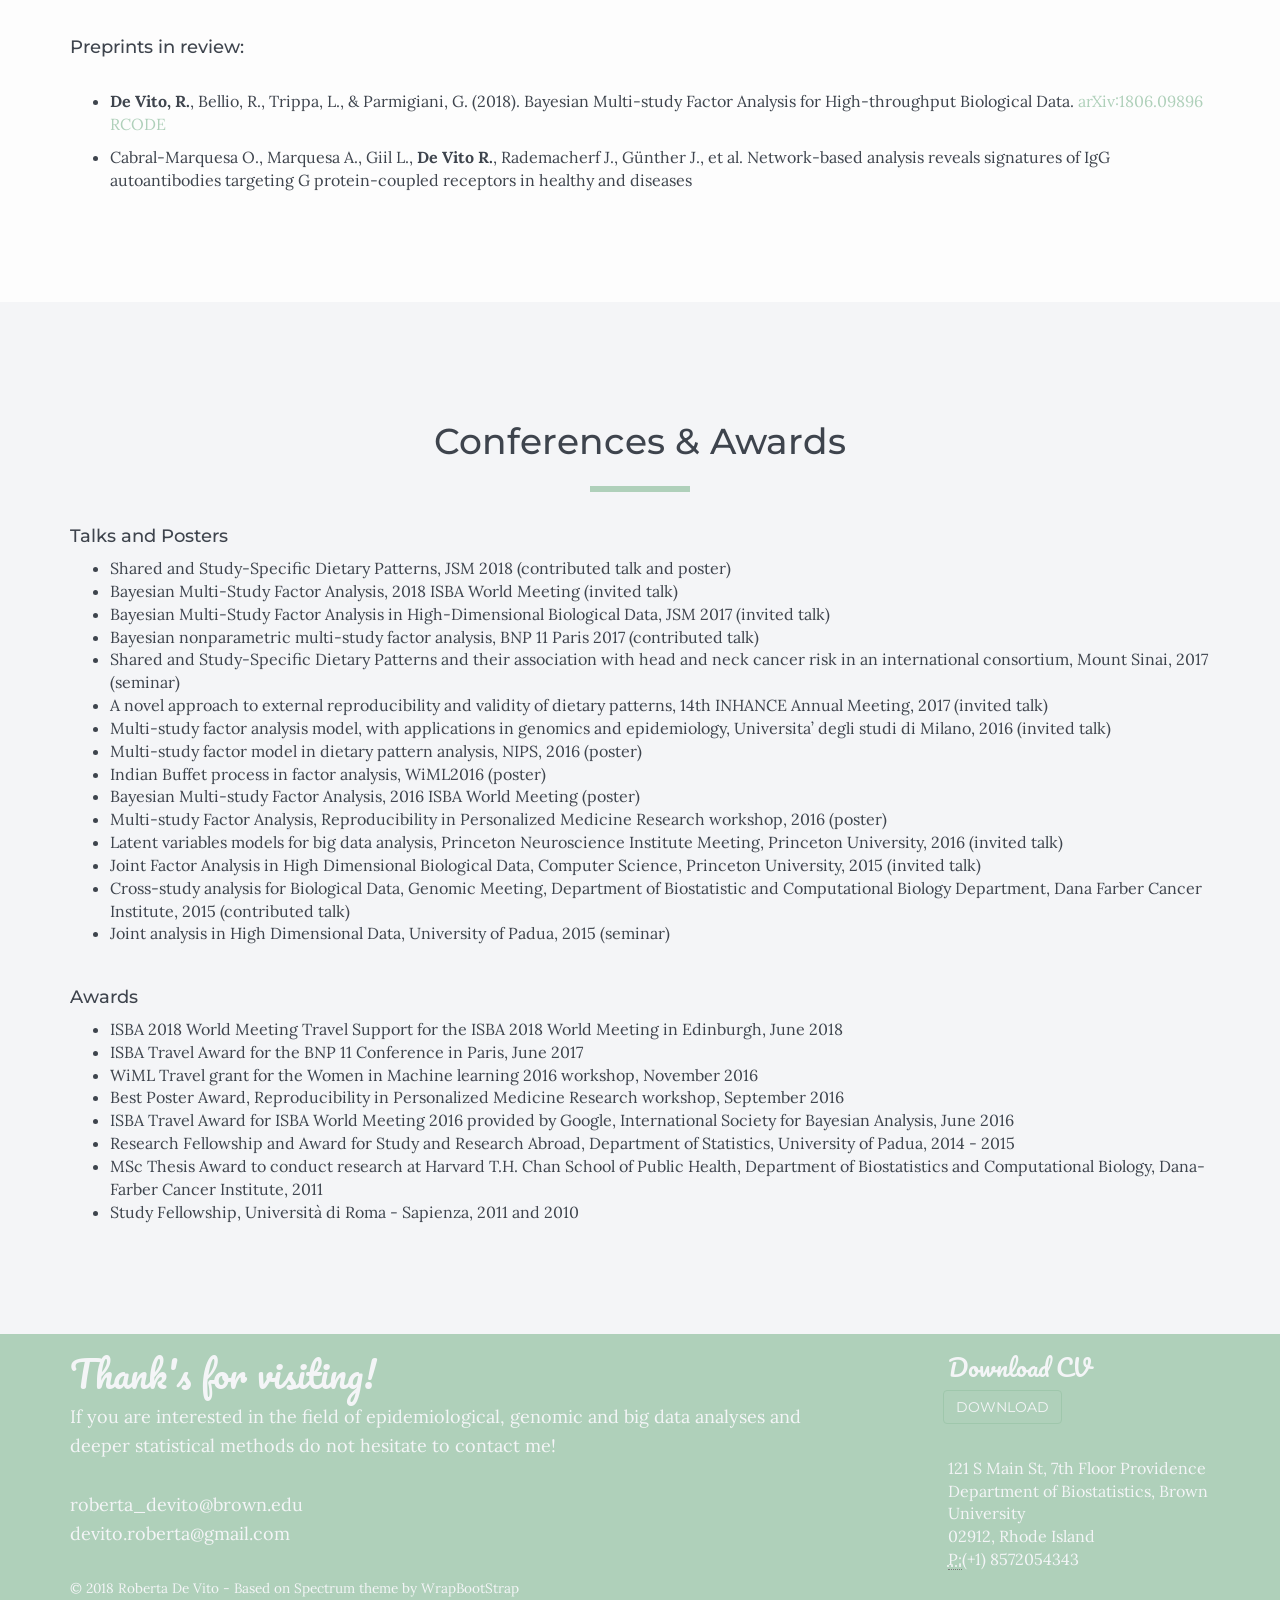
==== commit acbc77d3: "Update index.html put the address of Brown" ====
--- a/index.html
+++ b/index.html
@@ -305,12 +305,12 @@
                     <div class="col-md-3 col-md-offset-1">
                         <h3 class="script">Download CV</h3>
                         <ul class="list-inline">
-                            <a href="https://www.dropbox.com/h?preview=RobertaDeVito_CV.pdf" <button type="button" class="btn btn-primary">Download</button></a>
+                            <a href="https://www.dropbox.com/s/o0dxstqrcakfa0o/RobertaDeVito_CV.pdf?dl=0" <button type="button" class="btn btn-primary">Download</button></a>
                         </ul>
                         <address>
-                            <br>65 Olden Street
-                            <br> Department of Computer Science, Princeton University
-                            <br>08542, New Jersey
+                            <br>121 S Main St, 7th Floor Providence
+                            <br> Department of Biostatistics, Brown University
+                            <br>02912, Rhode Island
                             <br>
                             <abbr title="Phone">P:</abbr>(+1) 8572054343
                         </address>
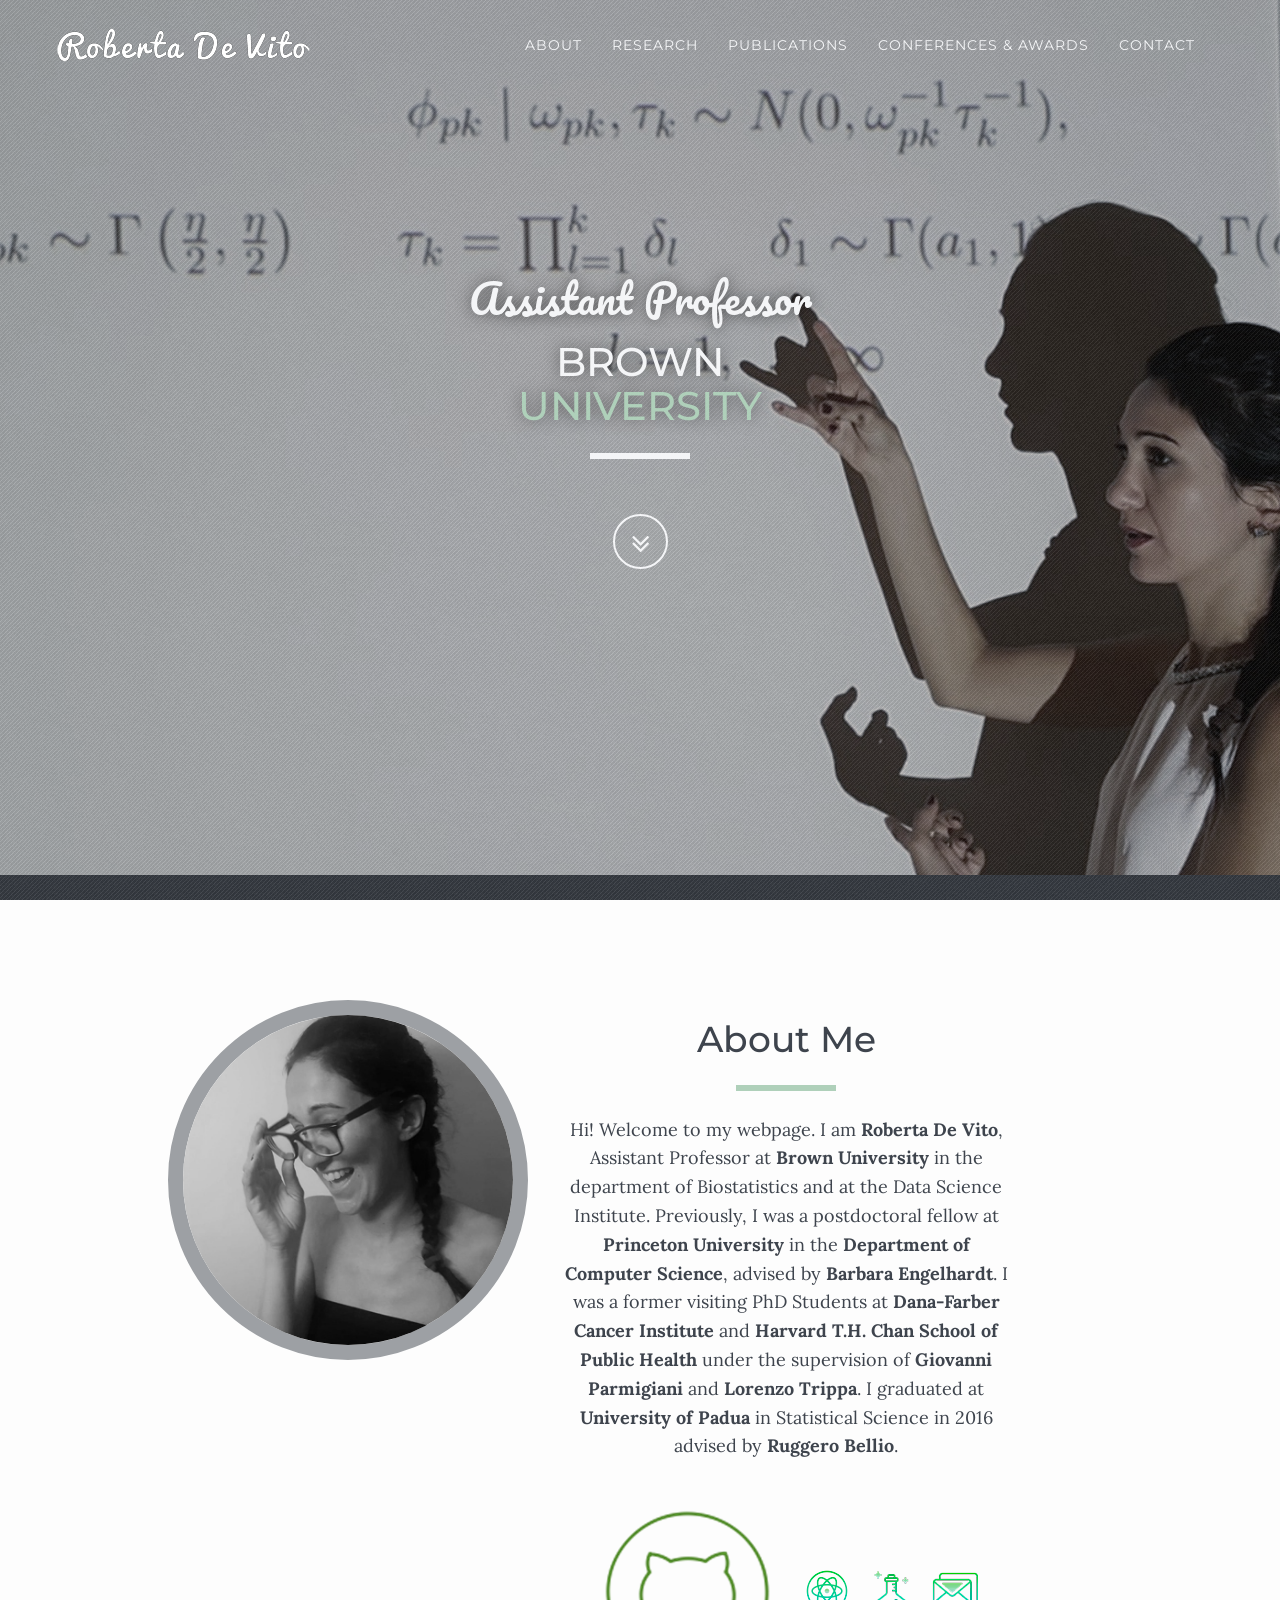
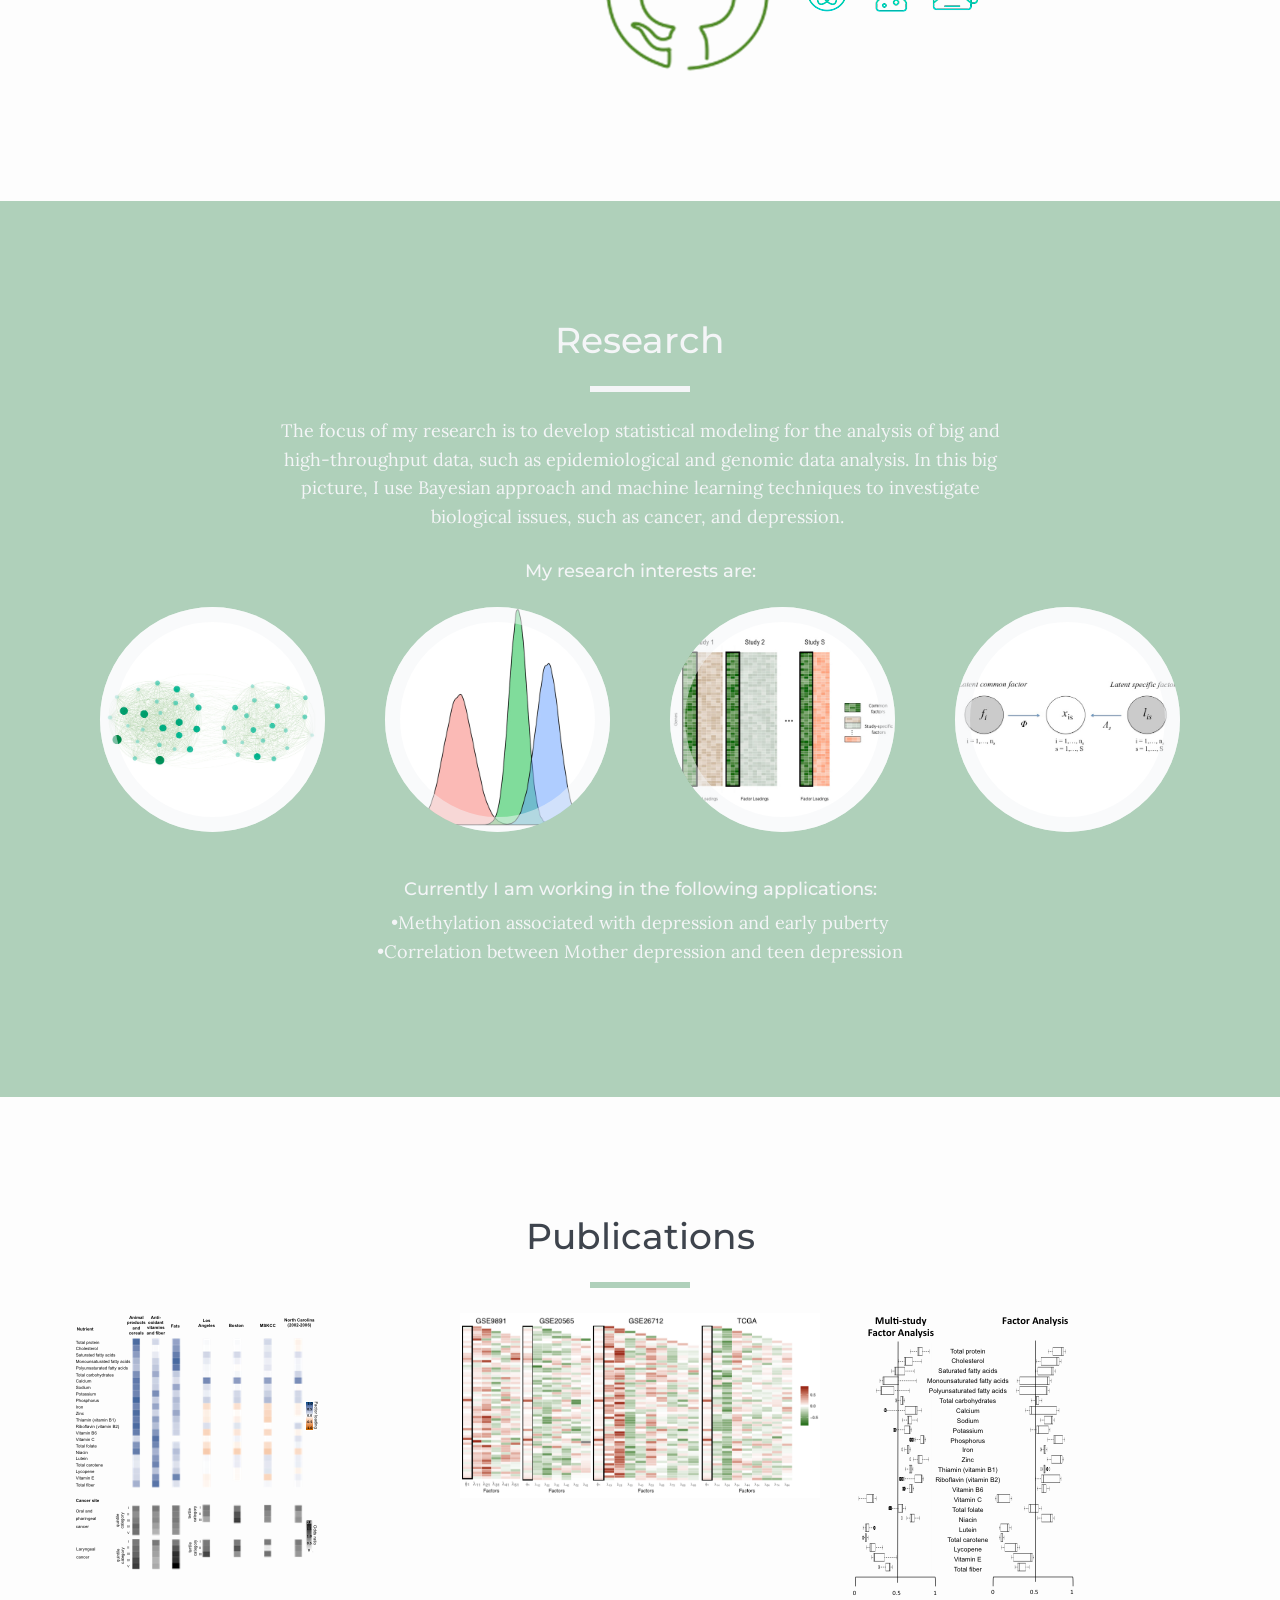
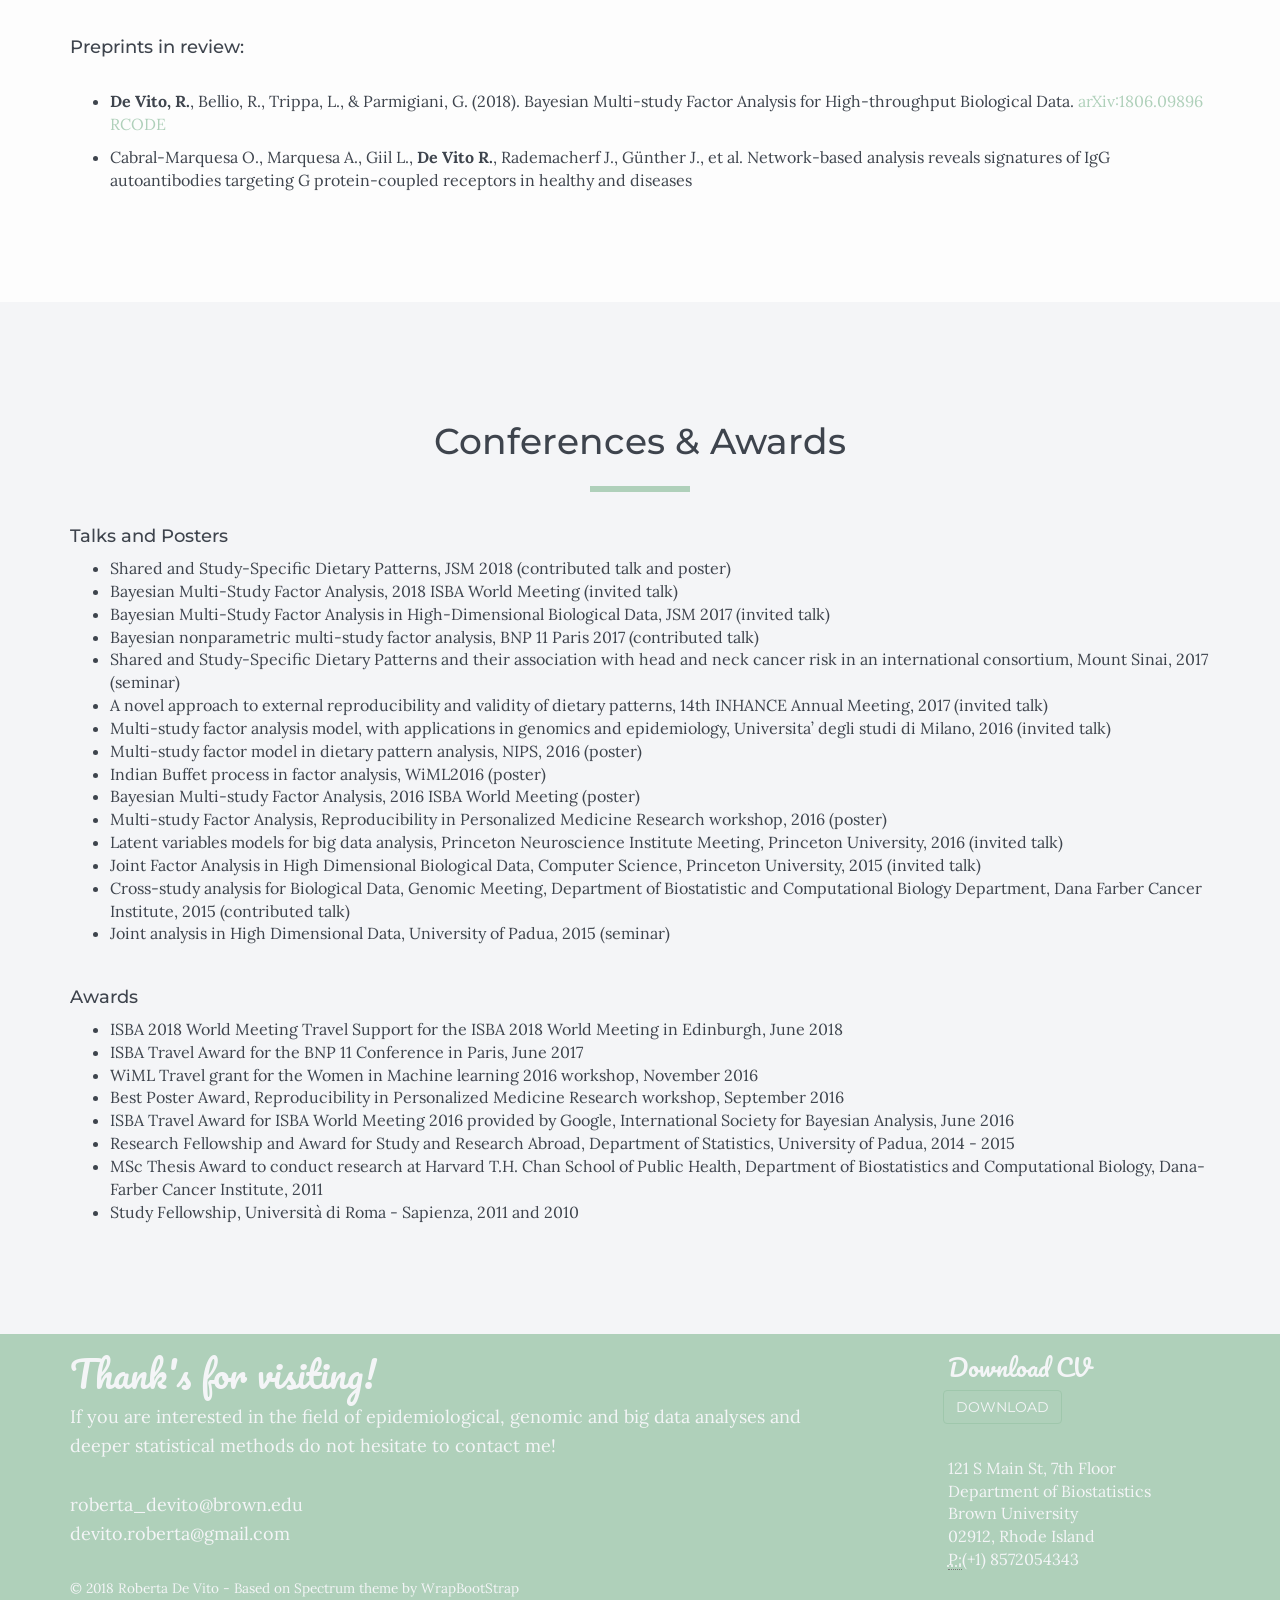
==== commit eff68e77: "Update index.html affiliation" ====
--- a/index.html
+++ b/index.html
@@ -308,8 +308,9 @@
                             <a href="https://www.dropbox.com/s/o0dxstqrcakfa0o/RobertaDeVito_CV.pdf?dl=0" <button type="button" class="btn btn-primary">Download</button></a>
                         </ul>
                         <address>
-                            <br>121 S Main St, 7th Floor Providence
-                            <br> Department of Biostatistics, Brown University
+                            <br>121 S Main St, 7th Floor
+                            <br> Department of Biostatistics
+                            <br> Brown University
                             <br>02912, Rhode Island
                             <br>
                             <abbr title="Phone">P:</abbr>(+1) 8572054343
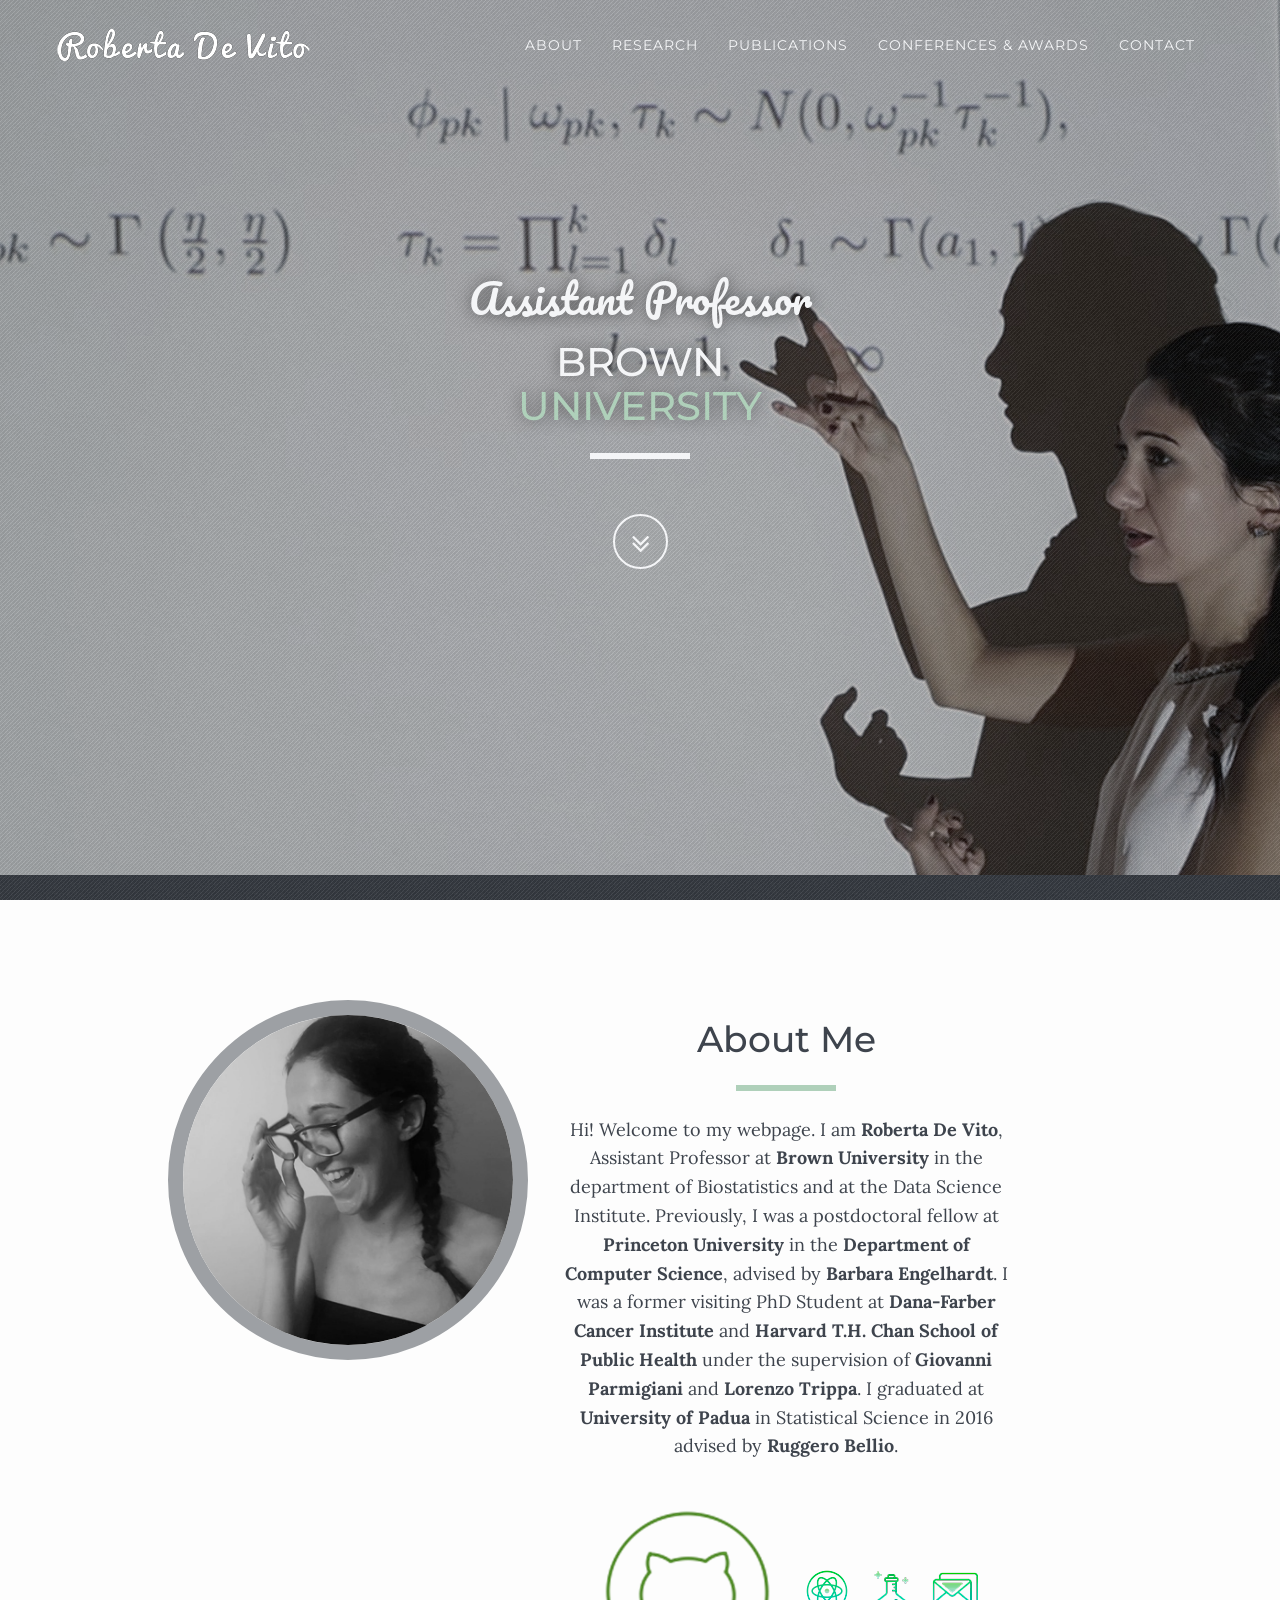
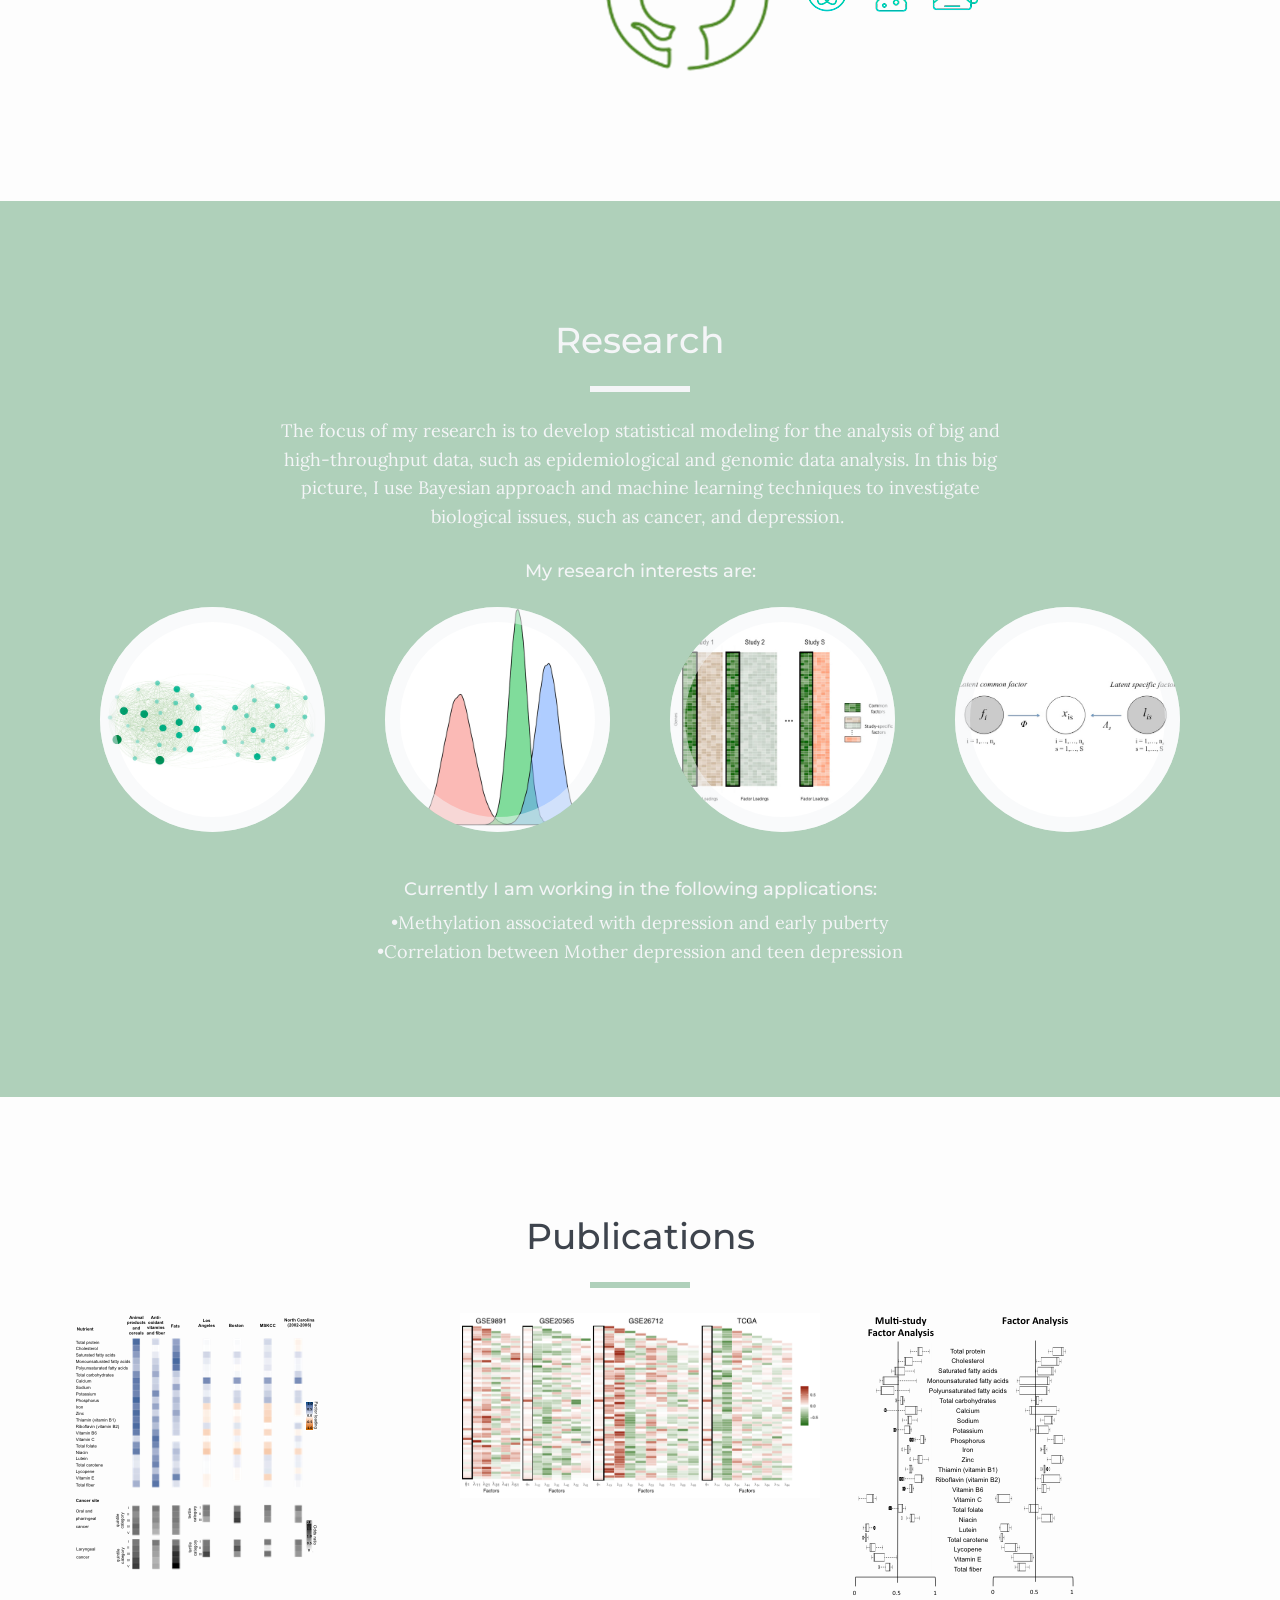
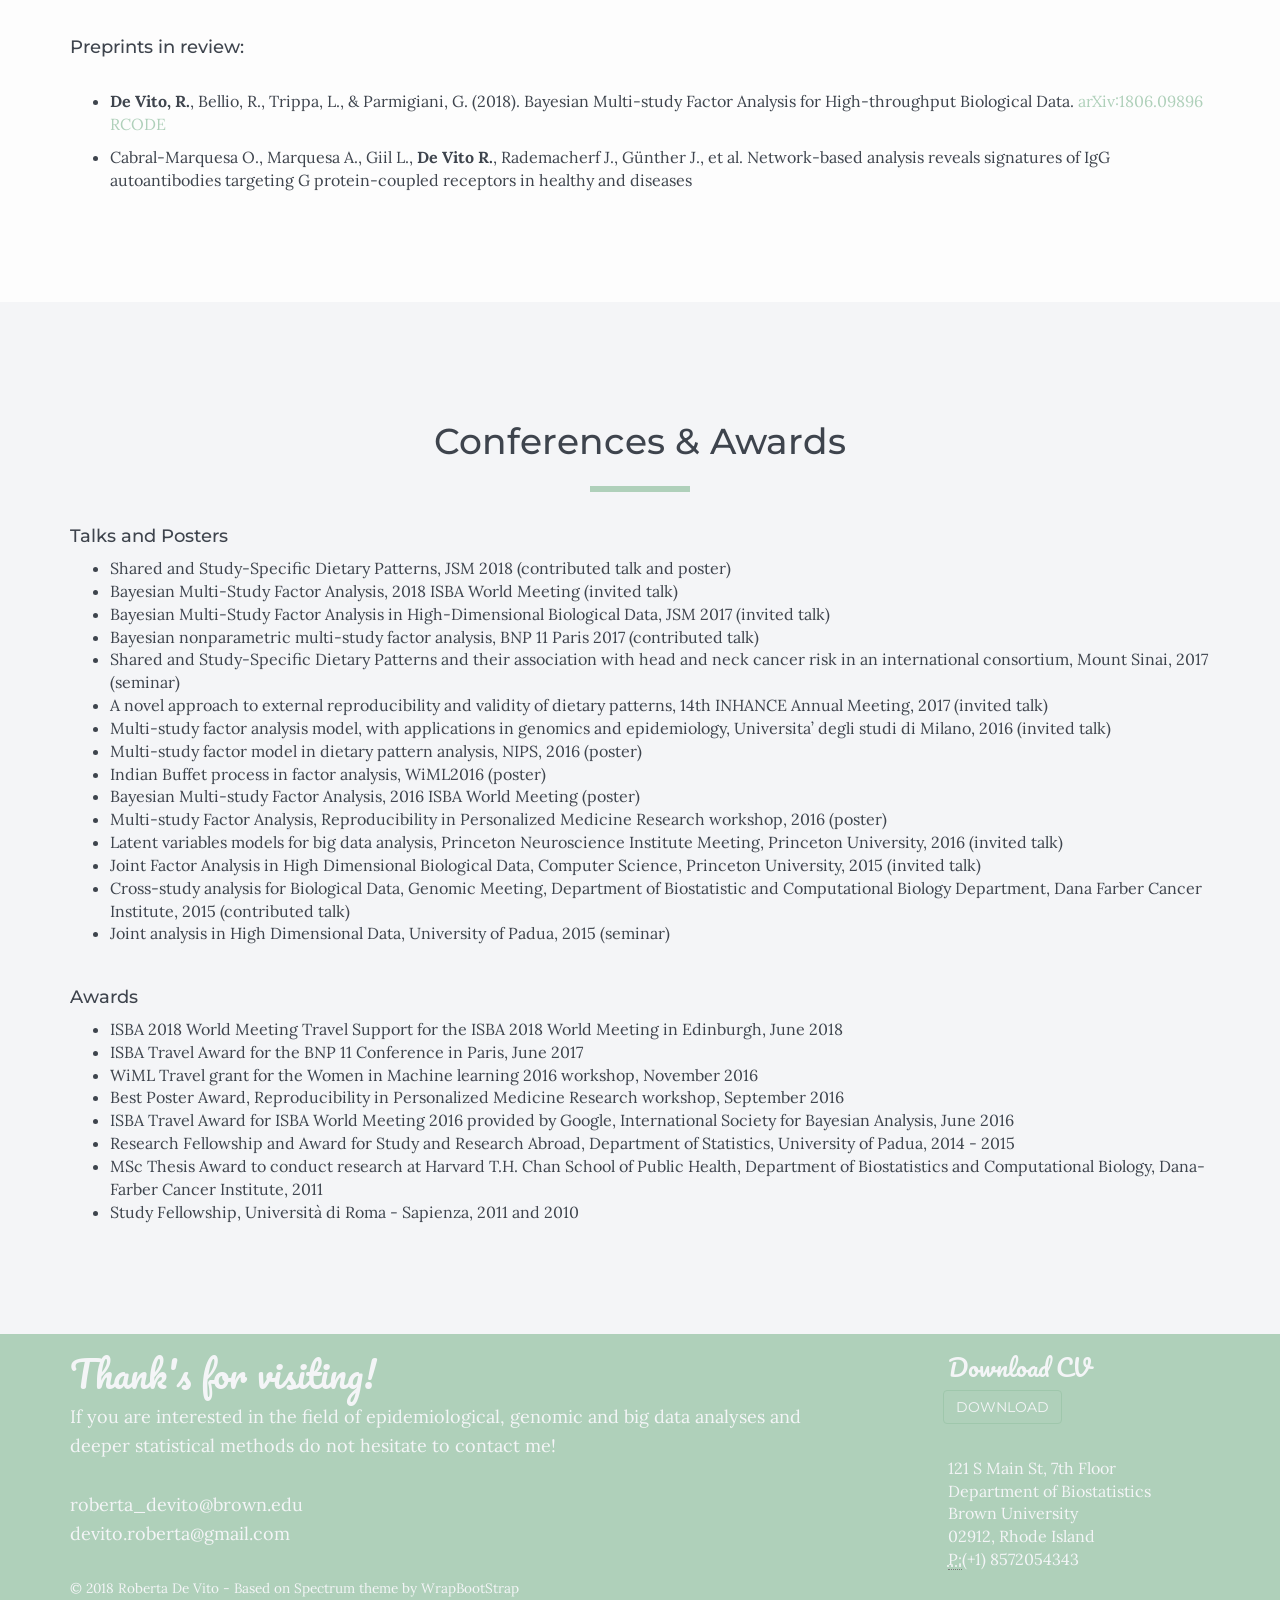
==== commit af52a64c: "Update index.html typo PhD students -> PhD student" ====
--- a/index.html
+++ b/index.html
@@ -118,7 +118,7 @@
                     <div class="col-lg-5 text-center" data-scrollreveal="enter right">
                         <h2>About Me</h2>
                         <hr class="primary">
-                        <p>Hi! Welcome to my webpage. I am <strong>Roberta De Vito</strong>, Assistant Professor at <strong>Brown University</strong> in the department of Biostatistics and at the Data Science Institute.<span class="Apple-converted-space">&nbsp;</span>Previously, I was a postdoctoral fellow at <strong>Princeton University</strong> in the <strong>Department of Computer Science</strong>, advised by <strong>Barbara Engelhardt</strong>.<span class="Apple-converted-space">&nbsp;</span>I was a former visiting PhD Students at <strong>Dana-Farber Cancer Institute</strong> and <strong>Harvard T.H. Chan School of Public Health</strong> under the supervision of <strong>Giovanni Parmigiani</strong> and <strong>Lorenzo Trippa</strong>.&nbsp;I graduated at <strong>University of Padua</strong> in Statistical Science in 2016 advised by <strong>Ruggero Bellio</strong>.</p>
+                        <p>Hi! Welcome to my webpage. I am <strong>Roberta De Vito</strong>, Assistant Professor at <strong>Brown University</strong> in the department of Biostatistics and at the Data Science Institute.<span class="Apple-converted-space">&nbsp;</span>Previously, I was a postdoctoral fellow at <strong>Princeton University</strong> in the <strong>Department of Computer Science</strong>, advised by <strong>Barbara Engelhardt</strong>.<span class="Apple-converted-space">&nbsp;</span>I was a former visiting PhD Student at <strong>Dana-Farber Cancer Institute</strong> and <strong>Harvard T.H. Chan School of Public Health</strong> under the supervision of <strong>Giovanni Parmigiani</strong> and <strong>Lorenzo Trippa</strong>.&nbsp;I graduated at <strong>University of Padua</strong> in Statistical Science in 2016 advised by <strong>Ruggero Bellio</strong>.</p>
                         <ul class="list-inline">
                             <li>
                                 <a href="https://github.com/rdevito" target="_blank" rel="noopener"><img src="assets/img/Social Icons/icons2-github-50.png"/>
